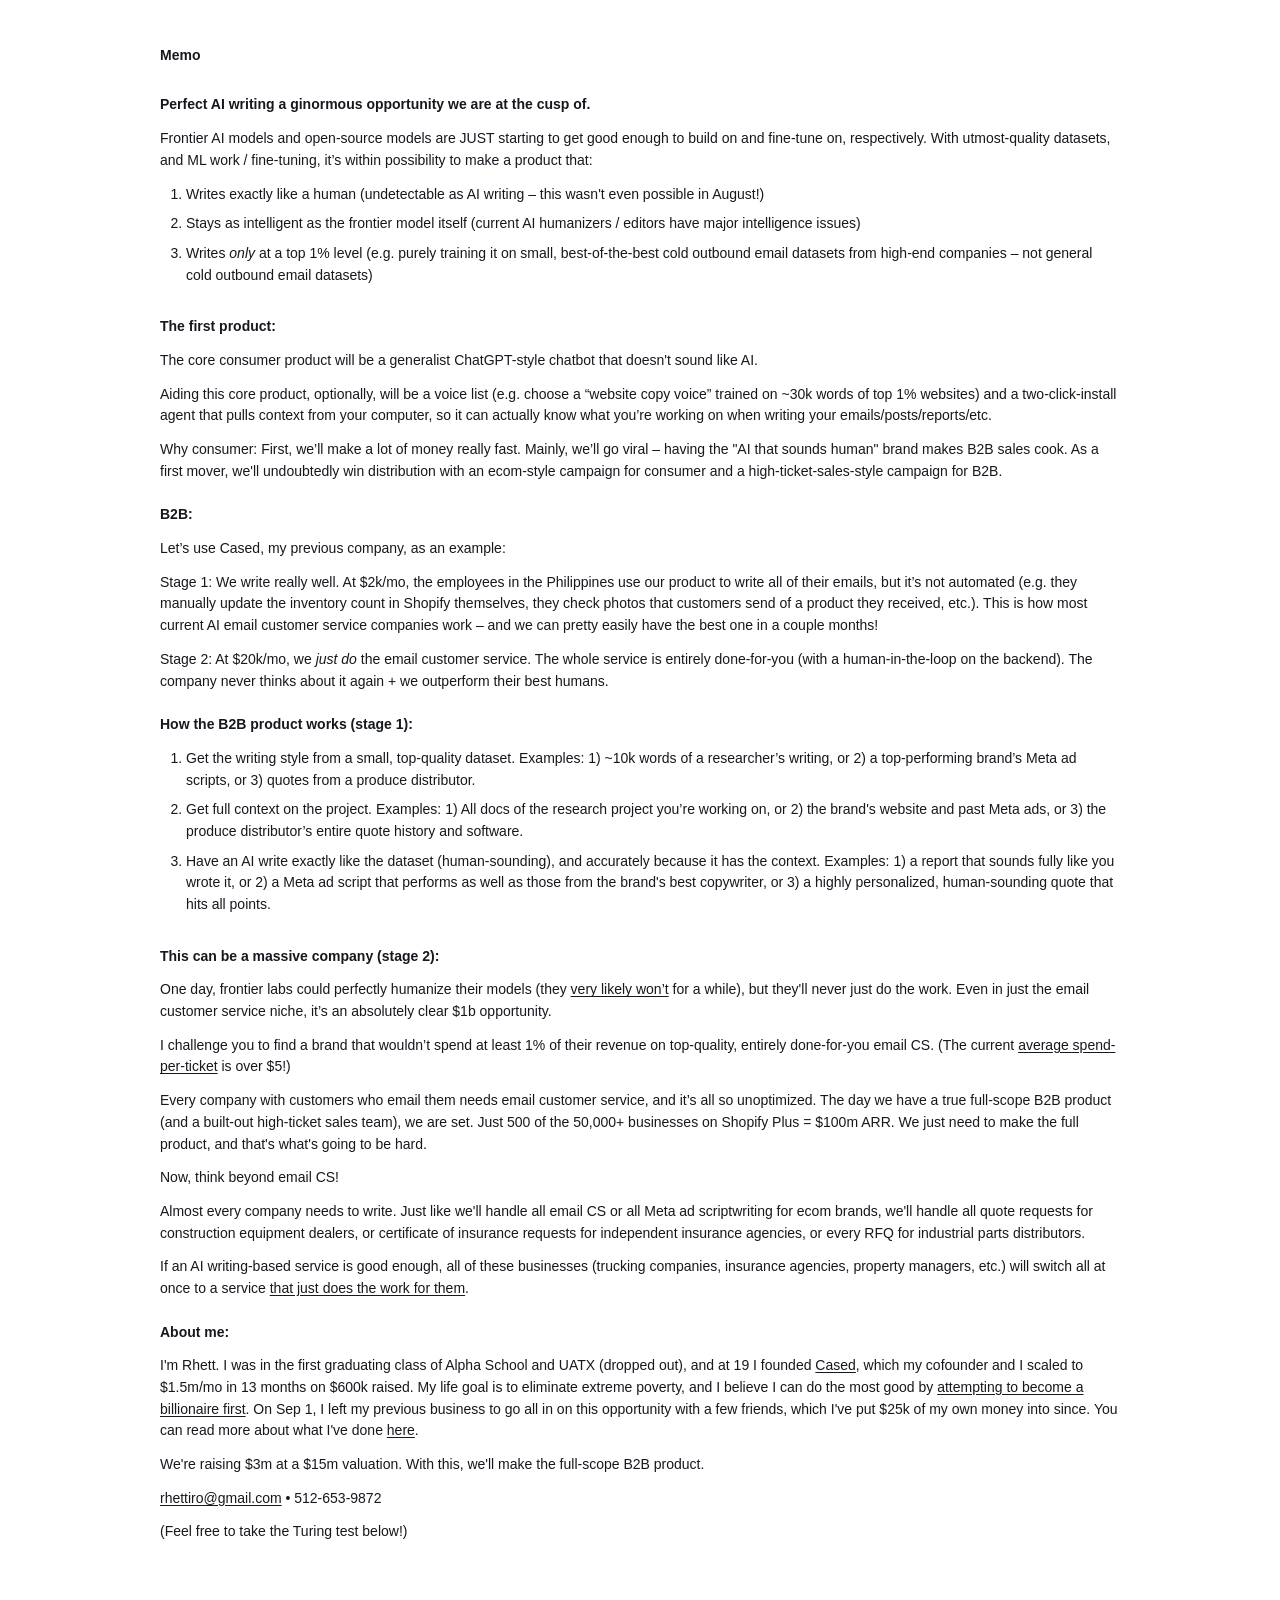
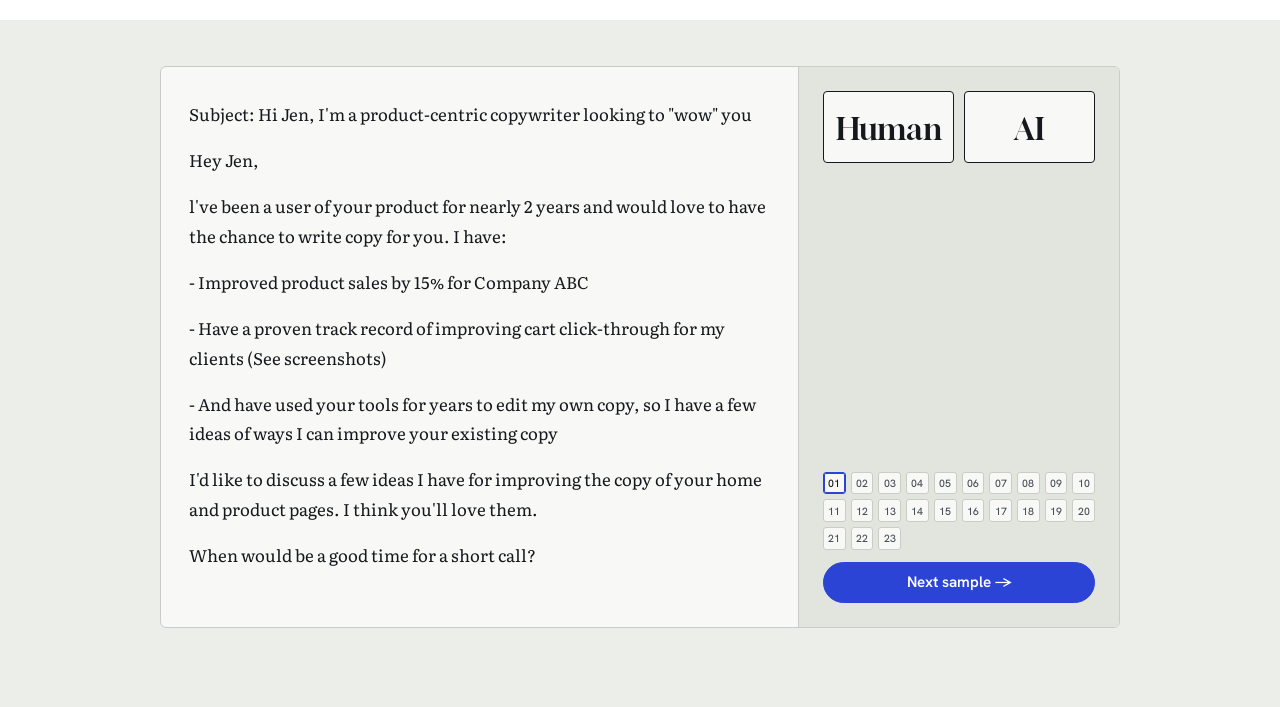
==== index.html @ 964600e4 "Tighten the voice list and context agent paragraph Co-Authored-By: Claude Opus 5 <noreply@anthropic." ====
<!doctype html>
<html lang="en">
<head>
<meta charset="utf-8">
<meta name="viewport" content="width=device-width, initial-scale=1">
<title>AI But Great</title>
<meta name="description" content="AI that writes exactly like the best human in any niche.">
<meta property="og:type" content="website">
<meta property="og:title" content="AI But Great">
<meta property="og:description" content="AI that writes exactly like the best human in any niche.">
<meta name="twitter:card" content="summary">
<meta name="twitter:title" content="AI But Great">
<meta name="twitter:description" content="AI that writes exactly like the best human in any niche.">
<link rel="preconnect" href="https://fonts.googleapis.com">
<link rel="preconnect" href="https://fonts.gstatic.com" crossorigin>
<link rel="stylesheet" href="https://fonts.googleapis.com/css2?family=Gloock&family=Hanken+Grotesk:wght@400;500;600;700&family=Literata:ital,opsz,wght@0,7..72,400;0,7..72,600;1,7..72,400&display=swap">
<style>
  :root {
    --paper: #FFFFFF;
    --band: #ECEEEA;
    --surface: #F8F9F6;
    --sunk: #E2E5DE;
    --ink: #15181D;
    --ink-soft: #4A5058;
    --rule: #C9CDC5;
    --cobalt: #2B44D6;
    --cobalt-ink: #FFFFFF;
    --human: #1D7550;
    --human-tint: #D9EDE2;
    --ai: #B8342C;
    --ai-tint: #F4DEDB;

    --f-display: "Gloock", "Georgia", "Times New Roman", serif;
    --f-body: "Hanken Grotesk", "Helvetica Neue", Arial, sans-serif;
    --f-read: "Literata", "Georgia", serif;
    --f-label: "Hanken Grotesk", "Helvetica Neue", Arial, sans-serif;

    --narrow: 760px;
    --wide: 1140px;
  }
  @media (prefers-color-scheme: dark) {
    :root:not([data-theme="light"]) {
      --paper: #111316;
    --band: #1A1D21;
      --band: #1A1D21;
      --surface: #1A1D21;
      --sunk: #22262B;
      --ink: #E8EAE5;
      --ink-soft: #A2A8AF;
      --rule: #33383E;
      --cobalt: #8295FF;
      --cobalt-ink: #0D1030;
      --human: #5FC795;
      --human-tint: #173026;
      --ai: #F07C72;
      --ai-tint: #3A1C1A;
    }
  }
  :root[data-theme="dark"] {
    --paper: #111316;
    --surface: #1A1D21;
    --sunk: #22262B;
    --ink: #E8EAE5;
    --ink-soft: #A2A8AF;
    --rule: #33383E;
    --cobalt: #8295FF;
    --cobalt-ink: #0D1030;
    --human: #5FC795;
    --human-tint: #173026;
    --ai: #F07C72;
    --ai-tint: #3A1C1A;
  }

  * { box-sizing: border-box; }
  html { scroll-behavior: smooth; }
  @media (prefers-reduced-motion: reduce) { html { scroll-behavior: auto; } *, *::before, *::after { transition: none !important; animation: none !important; } }
  body {
    margin: 0;
    background: var(--paper);
    color: var(--ink);
    font-family: var(--f-body);
    font-size: 18px;
    line-height: 1.6;
    padding-inline: 20px;
    -webkit-font-smoothing: antialiased;
  }
  img { max-width: 100%; display: block; }
  a { color: inherit; }
  :focus-visible { outline: 2px solid var(--cobalt); outline-offset: 3px; }
  [hidden] { display: none !important; }

  .wrap { max-width: var(--wide); margin-inline: auto; }
  .col { max-width: var(--narrow); }
  @media (min-width: 1000px) {
    :root { --wide: min(1440px, 75vw); --narrow: var(--wide); }
  }

  /* ---------- Header ---------- */
  .top {
    max-width: var(--wide); margin-inline: auto;
    display: flex; align-items: center; justify-content: space-between; gap: 16px;
    padding-block: 22px;
  }
  .mark { font-family: var(--f-display); font-size: 1.5rem; letter-spacing: -0.01em; text-decoration: none; line-height: 1; }
  .mark em { font-style: normal; color: var(--cobalt); }
  .btn {
    font: 600 0.95rem/1 var(--f-body);
    display: inline-flex; align-items: center; justify-content: center; gap: 8px;
    padding: 12px 18px; border-radius: 999px; border: 1.5px solid var(--ink);
    background: transparent; color: var(--ink); cursor: pointer; text-decoration: none;
    transition: background .15s, color .15s;
  }
  .btn:hover { background: var(--ink); color: var(--paper); }
  .btn.solid { background: var(--cobalt); border-color: var(--cobalt); color: var(--cobalt-ink); }
  .btn.solid:hover { filter: brightness(1.08); }

  /* ---------- Type ---------- */
  h1, h2 { font-family: var(--f-display); font-weight: 400; text-wrap: balance; margin: 0; letter-spacing: -0.015em; }
  h1 { font-size: clamp(2rem, 3.4vw, 2.8rem); line-height: 1.12; }
  h2 { font-size: clamp(2rem, 3.4vw, 2.8rem); line-height: 1.12; }
  p { margin: 0; text-wrap: pretty; }
  .lede { font-size: clamp(1.15rem, 1.8vw, 1.35rem); color: var(--ink-soft); }
  .label { font: 500 0.75rem/1.3 var(--f-label); letter-spacing: 0.08em; text-transform: uppercase; color: var(--ink-soft); }

  /* ---------- Sections ---------- */
  main { display: flex; flex-direction: column; }
  section { padding-block: clamp(56px, 8vw, 104px); }
  section.hero { border-top: 0; padding-block: clamp(28px, 5vw, 64px) clamp(64px, 9vw, 110px); }
  .stack { display: flex; flex-direction: column; gap: 22px; }
  .stack-lg { display: flex; flex-direction: column; gap: 44px; }

  /* ---------- Turing test ---------- */
  .hero-head { display: flex; flex-direction: column; gap: 22px; margin-bottom: 44px; }
  .hero-head .lede {
    color: var(--ink); max-width: none; white-space: nowrap;
    font-size: clamp(0.85rem, 2.6vw, 1.35rem);
  }
  /* Below ~620px one line would be too small to read, so let it wrap. */
  @media (max-width: 620px) {
    .hero-head .lede { white-space: normal; font-size: 1rem; }
    .mail-cta { white-space: normal; font-size: 1.15rem; }
  }

  .test {
    background: var(--surface);
    border: 1px solid var(--rule);
    border-radius: 6px;
    display: grid;
    grid-template-columns: minmax(0, 1fr) 320px;
    overflow: hidden;
  }
  .test-read { display: flex; flex-direction: column; min-width: 0; border-right: 1px solid var(--rule); }
  .test-bar {
    display: flex; justify-content: space-between; align-items: baseline; gap: 12px; flex-wrap: wrap;
    padding: 16px 28px; border-bottom: 1px solid var(--rule);
    font-variant-numeric: tabular-nums;
  }
  .essay {
    height: 560px; overflow-y: auto;
    padding: 32px 28px 40px;
    font-family: var(--f-read); font-size: 1.05rem; line-height: 1.75;
    scrollbar-color: var(--rule) transparent;
  }
  .essay-inner { max-width: 62ch; margin-inline: auto; display: flex; flex-direction: column; gap: 1em; }

  .test-side { display: flex; flex-direction: column; gap: 24px; padding: 24px; background: var(--sunk); }
  .q { font-family: var(--f-display); font-size: 1.6rem; line-height: 1.15; }
  .verdicts { display: grid; grid-template-columns: 1fr 1fr; gap: 10px; }
  .verdict {
    font: 400 1.9rem/1 var(--f-display);
    padding: 22px 8px 18px; border-radius: 4px;
    border: 1.5px solid var(--ink); background: var(--surface); color: var(--ink);
    cursor: pointer; transition: transform .12s, background .15s, color .15s;
  }
  .verdict:hover:not(:disabled) { transform: translateY(-2px); background: var(--ink); color: var(--paper); }
  .verdict:disabled { cursor: default; opacity: .45; }
  .verdict.picked { opacity: 1; background: var(--ink); color: var(--paper); }

  .result { border-radius: 4px; padding: 14px 16px; display: flex; flex-direction: column; gap: 4px; background: var(--surface); border: 1px solid var(--rule); }
  .result.right { background: var(--human-tint); border-color: transparent; }
  .result.wrong { background: var(--ai-tint); border-color: transparent; }
  .result-title { font-weight: 700; font-size: 1rem; }
  .result.right .result-title { color: var(--human); }
  .result.wrong .result-title { color: var(--ai); }
  .result-sub { font-size: 0.9rem; color: var(--ink-soft); }

  .track { display: grid; grid-template-columns: repeat(10, 1fr); gap: 5px; }
  .cell {
    aspect-ratio: 1; max-width: 100%;
    border: 1px solid var(--rule); background: var(--surface); border-radius: 3px;
    font: 500 0.66rem/1 var(--f-label); color: var(--ink-soft);
    display: grid; place-items: center; cursor: pointer; padding: 0;
    font-variant-numeric: tabular-nums;
  }
  .cell.current { border-color: var(--cobalt); box-shadow: inset 0 0 0 1px var(--cobalt); color: var(--ink); }
  .cell.done { background: var(--ink); border-color: var(--ink); color: var(--paper); }
  .cell.right { background: var(--human); border-color: var(--human); color: var(--surface); }
  .cell.wrong { background: var(--ai); border-color: var(--ai); color: var(--surface); }
  .score { display: flex; justify-content: space-between; align-items: baseline; font-variant-numeric: tabular-nums; }
  .score b { font: 400 2rem/1 var(--f-display); }
  .side-foot { margin-top: auto; display: flex; flex-direction: column; gap: 12px; }

  /* ---------- Competitor comparisons ---------- */
  .compare { display: flex; flex-direction: column; gap: clamp(40px, 6vw, 64px); }
  .compare-row { display: flex; flex-direction: column; gap: 16px; }
  .compare-row > p { color: var(--ink-soft); }

  .duo-doc { display: grid; grid-template-columns: 1fr 1fr; gap: 14px; align-items: start; }
  .doc-card {
    background: var(--surface); border: 1px solid var(--rule); border-radius: 6px;
    display: flex; flex-direction: column; min-width: 0;
  }
  .doc-title {
    width: 100%; display: flex; align-items: center; justify-content: space-between; gap: 14px;
    padding: 18px 20px; text-align: left; cursor: pointer;
    background: transparent; border: 0; color: var(--ink);
    font: 400 1.1rem/1.3 var(--f-display);
  }
  .doc-title:hover { background: var(--sunk); }
  .doc-title .chev { flex: none; font: 400 0.8rem/1 var(--f-body); color: var(--ink-soft); transition: transform .15s; }
  .doc-card.open .doc-title { border-bottom: 1px solid var(--rule); }
  .doc-card.open .doc-title .chev { transform: rotate(180deg); }
  .doc-body {
    padding: 18px 20px 22px;
    font-family: var(--f-read); font-size: 0.95rem; line-height: 1.7;
    display: flex; flex-direction: column; gap: 0.9em;
    height: 440px; overflow-y: auto; scrollbar-color: var(--rule) transparent;
  }
  .doc-body p { margin: 0; }
  @media (max-width: 620px) { .duo-doc { grid-template-columns: 1fr; } }

  /* ---------- Side by side ---------- */
  .duo { display: grid; grid-template-columns: 1fr 1fr; gap: 14px; }
  .pane { background: var(--surface); border: 1px solid var(--rule); border-radius: 6px; display: flex; flex-direction: column; min-width: 0; }
  .pane-head { display: flex; justify-content: space-between; align-items: baseline; gap: 10px; padding: 14px 22px; border-bottom: 1px solid var(--rule); }
  .pane-name { font: 400 1.35rem/1.2 var(--f-display); }
  .pane-name.ours { color: var(--cobalt); }
  .pane-body { height: 460px; overflow-y: auto; padding: 22px; font-family: var(--f-read); font-size: 0.98rem; line-height: 1.7; display: flex; flex-direction: column; gap: 1em; scrollbar-color: var(--rule) transparent; }
  .pane-body p { margin: 0; }
  .pane-h { margin: 0; font: 400 0.98rem/1.7 var(--f-read); }
  .pane-aside { color: var(--ink-soft); border-top: 1px solid var(--rule); padding-top: 1em; }
  .prompt-line { color: var(--ink-soft); }
  .prompt-line span { color: var(--ink); font-style: italic; }

  /* ---------- Figures / placeholders ---------- */
  .shot { border: 1px solid var(--rule); border-radius: 6px; overflow: hidden; background: var(--surface); }
  .ph {
    display: grid; place-items: center; text-align: center; gap: 6px;
    aspect-ratio: 16 / 10; max-width: 100%; width: 100%;
    background:
      repeating-linear-gradient(135deg, transparent 0 14px, color-mix(in srgb, var(--rule) 45%, transparent) 14px 15px),
      var(--sunk);
    border: 1px dashed var(--rule); border-radius: 6px;
    padding: 20px; color: var(--ink-soft);
  }
  .ph .label { background: var(--sunk); padding: 4px 8px; text-transform: none; letter-spacing: 0.02em; }
  .ph.tall { aspect-ratio: 16 / 10; max-width: 560px; }
  .code-shot { max-width: 560px; width: 100%; border: 1px solid var(--rule); border-radius: 6px; }
  .duo-ph { display: grid; grid-template-columns: 1fr 1fr; gap: 14px; }



  /* ---------- Email calls to action ---------- */
  .top { flex-wrap: wrap; }
  .top-cta {
    font: 500 0.95rem/1.4 var(--f-body); color: var(--ink-soft); text-decoration: none;
    border-bottom: 1px solid transparent;
  }
  .top-cta span { color: var(--cobalt); font-weight: 600; }
  .top-cta:hover span { text-decoration: underline; }

  /* ---------- Waitlist ---------- */
  .waitlist { background: var(--ink); color: var(--paper); border-radius: 8px; padding: clamp(28px, 5vw, 64px) clamp(20px, 4vw, 56px); display: flex; flex-direction: column; gap: 18px; }
  .waitlist .lede { color: color-mix(in srgb, var(--paper) 72%, var(--ink)); }
  .mail-cta {
    font-family: var(--f-display); font-size: clamp(0.85rem, 2.75vw, 1.6rem); line-height: 1.25;
    color: var(--paper); text-decoration: none; white-space: nowrap;
  }
  /* Below ~620px one line would be too small to read, so let it wrap. */
  @media (max-width: 620px) {
    .mail-cta { white-space: normal; font-size: 1.15rem; }
  }
  .mail-cta span { color: color-mix(in srgb, var(--cobalt) 55%, var(--paper)); border-bottom: 2px solid currentColor; }
  .mail-cta:hover span { color: var(--paper); }

  /* ---------- Responsive ---------- */
  @media (max-width: 900px) {
    .test { grid-template-columns: 1fr; }
    .test-read { border-right: 0; border-bottom: 1px solid var(--rule); }
    .essay { height: 440px; }
    .choices { grid-template-columns: 1fr; }
    .duo { grid-template-columns: 1fr 1fr; gap: 10px; }
    .pane-body { height: 380px; padding: 14px; font-size: 0.85rem; }
    .duo-ph { gap: 10px; }
    .duo-ph .ph { padding: 12px; }
  }
  @media (max-width: 480px) {
    body { font-size: 17px; }
    .test-bar, .essay { padding-inline: 18px; }
    .test-side { padding: 18px; }
    .top .btn { padding: 10px 14px; font-size: 0.85rem; }
  }

  /* ---------- v2 ---------- */
  .shots { display: grid; grid-template-columns: repeat(3, minmax(0, 1fr)); gap: 14px; align-items: start; }
  .shots.slopgrid { display: block; column-count: 2; column-gap: 14px; }
  .shots.slopgrid figure { break-inside: avoid; margin: 0 0 14px; }
  @media (max-width: 620px) { .shots.slopgrid { column-count: 1; } }
  .shots .ph { aspect-ratio: 4 / 3; }
  .shots.one { grid-template-columns: 1fr; gap: 20px; }
  .shots.pairalign { grid-template-columns: 1fr 1fr; gap: 14px; }
  @media (max-width: 900px) { .shots.pairalign { gap: 10px; } }
  .shots figure { margin: 0; }
  .applications { margin: 0; padding-left: 1.3em; display: flex; flex-direction: column; gap: 12px; }
  .subhead { font: 400 clamp(1.4rem, 2.4vw, 1.9rem)/1.2 var(--f-display); margin: 0; }
  .subhead.spaced { margin-top: 22px; }
  main p a, main li a { color: var(--cobalt); text-decoration: underline; text-underline-offset: 2px; }
  main p a:hover, main li a:hover { text-decoration-thickness: 2px; }
  .qa { display: flex; flex-direction: column; gap: clamp(36px, 5vw, 56px); }
  .qa-item { display: flex; flex-direction: column; gap: 14px; }
  .qa-q { font: 400 clamp(1.1rem, 1.8vw, 1.35rem)/1.3 var(--f-display); text-wrap: balance; }
  .qa-item p:not(.qa-q) { font-size: 0.95rem; line-height: 1.65; }
  .rockefeller { font-family: var(--f-read); line-height: 1.75; }
  .markets { font-variant-numeric: tabular-nums; }
  .closing-line { font: 400 clamp(1.45rem, 2.7vw, 2.05rem)/1.25 var(--f-display); color: var(--ink); text-wrap: balance; }
  @media (max-width: 760px) { .shots { grid-template-columns: 1fr 1fr; } }

  .v2-footer { max-width: var(--wide); margin-inline: auto; padding-block: 48px 64px; border-top: 1px solid var(--rule); }
  .v2-footer a { font-family: var(--f-display); font-size: 1.25rem; color: var(--cobalt); text-decoration: none; }
  .v2-footer a:hover { text-decoration: underline; }

  /* ---------- v3 ---------- */
  .shots.small { grid-template-columns: repeat(3, minmax(0, 1fr)); gap: 12px; max-width: 860px; }
  .shots.small figure { margin: 0; }
  .subhead { font: 400 clamp(1.4rem, 2.4vw, 1.9rem)/1.2 var(--f-display); margin: 0; }
  .pipeline { margin: 0; padding: 0; list-style: none; display: flex; flex-direction: column; gap: 20px; counter-reset: step; }
  .pipeline li { display: grid; grid-template-columns: 34px 1fr; gap: 14px; align-items: start; }
  .pipeline li::before {
    counter-increment: step; content: counter(step);
    font: 400 1.1rem/34px var(--f-display); text-align: center;
    width: 34px; height: 34px; border-radius: 50%;
    background: var(--sunk); color: var(--ink);
  }

  .band { background: var(--band); margin-inline: -20px; padding-inline: 20px; }
  .showcase { padding-bottom: clamp(24px, 3vw, 40px); }
  .showcase section { padding-block: clamp(26px, 3.2vw, 44px); }
  .showcase section:first-child { padding-top: clamp(30px, 3.6vw, 48px); }
  .showcase .stack-lg { gap: 22px; }

  .memo-start { padding-top: clamp(30px, 3.6vw, 48px); }
  .memo-mark { font: 400 clamp(1.7rem, 3vw, 2.4rem)/1 var(--f-display); letter-spacing: 0.02em; color: var(--ink-soft); margin-bottom: 20px; }
  body { overflow-x: hidden; }
  .slop-wrap { position: relative; }
  .slop-wrap::after {
    content: ""; position: absolute; top: 0; right: 0; bottom: 18px; width: 90px;
    pointer-events: none; background: linear-gradient(to right, transparent, var(--band));
  }
  .slop-rail { display: flex; gap: 14px; overflow-x: auto; padding-bottom: 16px; scroll-snap-type: x proximity; scrollbar-color: var(--rule) transparent; }
  .slop-rail::-webkit-scrollbar { height: 10px; }
  .slop-rail::-webkit-scrollbar-track { background: var(--sunk); border-radius: 999px; }
  .slop-rail::-webkit-scrollbar-thumb { background: var(--rule); border-radius: 999px; }
  .slop-rail::-webkit-scrollbar-thumb:hover { background: var(--ink-soft); }
  .slop-rail figure { margin: 0; flex: none; scroll-snap-align: start; }
  .slop-rail img { height: 340px; width: auto; max-width: none; border: 1px solid var(--rule); border-radius: 6px; }
  @media (max-width: 620px) { .slop-rail img { height: 240px; } }
  .pitch-line { margin-top: clamp(28px, 5vw, 56px); gap: 26px; }
  .lede-big { font-size: clamp(1.3rem, 2.1vw, 1.7rem); line-height: 1.45; color: var(--ink); }
  .cta-row { display: flex; flex-wrap: wrap; align-items: center; gap: 18px; }
  .cta-row h2 { margin: 0; }
  .cta-row .btn { font-size: 1.05rem; padding: 16px 26px; }
  .link-pending { border-style: dashed; color: var(--ink-soft); cursor: default; }
  main p a, main li a { color: var(--cobalt); text-decoration: underline; text-underline-offset: 2px; }

  /* ---------- memo: plain document look ---------- */
  .memo, .memo h1, .memo h2, .memo p, .memo li, .memo a, .memo .memo-mark, .memo .lede-big, .memo .lede {
    font-family: Arial, "Helvetica Neue", Helvetica, sans-serif;
    font-size: 14px;
    line-height: 1.55;
    letter-spacing: 0;
    color: var(--ink);
  }
  .memo h1, .memo h2, .memo .memo-mark { font-weight: 700; margin: 0; text-wrap: initial; }
  .memo section { padding-block: 0; }
  .memo { padding-bottom: clamp(48px, 6vw, 88px); }
  .memo .memo-start { padding-top: clamp(30px, 3.5vw, 48px); }
  .memo .stack, .memo .stack-lg { gap: 12px; }
  .memo .memo-mark { margin-bottom: 16px; }
  .memo .pipeline { display: block; padding-left: 26px; list-style: decimal; counter-reset: none; }
  .memo .pipeline li { display: list-item; margin-bottom: 8px; }
  .memo .pipeline li::before { content: none; }
  .memo .applications { padding-left: 26px; list-style: disc; gap: 0; display: block; }
  .memo .applications li { margin-bottom: 8px; }
  .memo section + section { margin-top: 18px; }
  .memo h2 { margin-top: 10px; }
</style>
</head>
<body>



<main class="wrap memo">

  <section class="memo-start">
    <div class="stack col">
      <p class="memo-mark">Memo</p>
      <h1>Perfect AI writing a ginormous opportunity we are at the cusp of.</h1>
      <p>Frontier AI models and open-source models are JUST starting to get good enough to build on and fine-tune on, respectively. With utmost-quality datasets, and ML work / fine-tuning, it’s within possibility to make a product that:</p>
      <ol class="pipeline">
        <li>Writes exactly like a human (undetectable as AI writing – this wasn't even possible in August!)</li>
        <li>Stays as intelligent as the frontier model itself (current AI humanizers / editors have major intelligence issues)</li>
        <li>Writes <em>only</em> at a top 1% level (e.g. purely training it on small, best-of-the-best cold outbound email datasets from high-end companies – not general cold outbound email datasets)</li>
      </ol>
      <h2>The first product:</h2>
      <p>The core consumer product will be a generalist ChatGPT-style chatbot that doesn't sound like AI.</p>
      <p>Aiding this core product, optionally, will be a voice list (e.g. choose a “website copy voice” trained on ~30k words of top 1% websites) and a two-click-install agent that pulls context from your computer, so it can actually know what you’re working on when writing your emails/posts/reports/etc.</p>
      <p>Why consumer: First, we’ll make a lot of money really fast. Mainly, we’ll go viral – having the "AI that sounds human" brand makes B2B sales cook. As a first mover, we'll undoubtedly win distribution with an ecom-style campaign for consumer and a high-ticket-sales-style campaign for B2B.</p>
      <h2>B2B:</h2>
      <p>Let’s use Cased, my previous company, as an example:</p>
      <p>Stage 1: We write really well. At $2k/mo, the employees in the Philippines use our product to write all of their emails, but it’s not automated (e.g. they manually update the inventory count in Shopify themselves, they check photos that customers send of a product they received, etc.). This is how most current AI email customer service companies work – and we can pretty easily have the best one in a couple months!</p>
      <p>Stage 2: At $20k/mo, we <em>just do</em> the email customer service. The whole service is entirely done-for-you (with a human-in-the-loop on the backend). The company never thinks about it again + we outperform their best humans.</p>
      <h2>How the B2B product works (stage 1):</h2>
      <ol class="pipeline">
        <li>Get the writing style from a small, top-quality dataset. Examples: 1) ~10k words of a researcher’s writing, or 2) a top-performing brand’s Meta ad scripts, or 3) quotes from a produce distributor.</li>
        <li>Get full context on the project. Examples: 1) All docs of the research project you’re working on, or 2) the brand's website and past Meta ads, or 3) the produce distributor’s entire quote history and software.</li>
        <li>Have an AI write exactly like the dataset (human-sounding), and accurately because it has the context. Examples: 1) a report that sounds fully like you wrote it, or 2) a Meta ad script that performs as well as those from the brand's best copywriter, or 3) a highly personalized, human-sounding quote that hits all points.</li>
      </ol>
      <h2>This can be a massive company (stage 2):</h2>
      <p>One day, frontier labs could perfectly humanize their models (they <a href="https://pangram.substack.com/p/no-llms-dont-just-mimic-human-text" target="_blank" rel="noopener">very likely won’t</a> for a while), but they'll never just do the work. Even in just the email customer service niche, it’s an absolutely clear $1b opportunity.</p>
      <p>I challenge you to find a brand that wouldn’t spend at least 1% of their revenue on top-quality, entirely done-for-you email CS. (The current <a href="https://www.ringly.io/blog/ecommerce-customer-service-cost-per-contact" target="_blank" rel="noopener">average spend-per-ticket</a> is over $5!)</p>
      <p>Every company with customers who email them needs email customer service, and it’s all so unoptimized. The day we have a true full-scope B2B product (and a built-out high-ticket sales team), we are set. Just 500 of the 50,000+ businesses on Shopify Plus = $100m ARR. We just need to make the full product, and that's what's going to be hard.</p>
      <p>Now, think beyond email CS!</p>
      <p>Almost every company needs to write. Just like we'll handle all email CS or all Meta ad scriptwriting for ecom brands, we'll handle all quote requests for construction equipment dealers, or certificate of insurance requests for independent insurance agencies, or every RFQ for industrial parts distributors.</p>
      <p>If an AI writing-based service is good enough, all of these businesses (trucking companies, insurance agencies, property managers, etc.) will switch all at once to a service <a href="https://sequoiacap.com/article/services-the-new-software" target="_blank" rel="noopener">that just does the work for them</a>.</p>
      <h2>About me:</h2>
      <p>I'm Rhett. I was in the first graduating class of Alpha School and UATX (dropped out), and at 19 I founded <a href="https://ridecased.com/" target="_blank" rel="noopener">Cased</a>, which my cofounder and I scaled to $1.5m/mo in 13 months on $600k raised. My life goal is to eliminate extreme poverty, and I believe I can do the most good by <a href="https://www.azquotes.com/quote/552298" target="_blank" rel="noopener">attempting to become a billionaire first</a>. On Sep 1, I left my previous business to go all in on this opportunity with a few friends, which I've put $25k of my own money into since. You can read more about what I've done <a href="https://rhettjones.carrd.co/" target="_blank" rel="noopener">here</a>.</p>
      <p>We're raising $3m at a $15m valuation. With this, we'll make the full-scope B2B product.</p>
      <p><a href="mailto:rhettiro@gmail.com">rhettiro@gmail.com</a> • 512-653-9872</p>
      <p>(Feel free to take the Turing test below!)</p>
    </div>
  </section>

</main>

<div class="band">
  <main class="wrap showcase">

  <section>
    <div class="stack-lg">
      <div class="test-mount" data-test></div>
    </div>
  </section>




  </main>
</div>


<script src="essays.js?v=12"></script>
<script>
(function () {

const ANSWER_KEY = ["human", "ai", "human", "ai", "ai", "human", "human", "ai", "human", "human", "ai", "human", "human", "human", "ai", "human", "human", "ai", "human", "ai", "ai", "ai", "ai"];

const TEST_MARKUP = `
  <div class="test" aria-label="Turing test">
    <div class="test-read">
      <div class="essay" tabindex="0"><div class="essay-inner"></div></div>
    </div>
    <aside class="test-side">
      <div class="verdicts">
        <button class="verdict" type="button" data-guess="human">Human</button>
        <button class="verdict" type="button" data-guess="ai">AI</button>
      </div>
      <div class="result" hidden>
        <span class="result-title"></span>
        <span class="result-sub"></span>
      </div>
      <div class="side-foot">
        <div class="track" aria-label="Jump to sample"></div>
        <button class="btn solid next" type="button" disabled>Next sample &rarr;</button>
      </div>
    </aside>
  </div>`;

function mountTest(host) {
  const essays = window.ESSAYS || [];
  const total = essays.length;
  if (!total) return;
  const guesses = new Array(total).fill(null);
  let i = 0;

  host.innerHTML = TEST_MARKUP;
  const $ = (sel) => host.querySelector(sel);
  const scroller = $(".essay"), inner = $(".essay-inner");
  const btnH = host.querySelector('[data-guess="human"]');
  const btnA = host.querySelector('[data-guess="ai"]');
  const result = $(".result"), rTitle = $(".result-title"), rSub = $(".result-sub");
  const track = $(".track"), next = $(".next");
  const pad = (n) => String(n).padStart(2, "0");

  for (let k = 0; k < total; k++) {
    const c = document.createElement("button");
    c.type = "button"; c.className = "cell"; c.textContent = pad(k + 1);
    c.setAttribute("aria-label", "Sample " + (k + 1));
    c.addEventListener("click", () => show(k));
    track.appendChild(c);
  }

  function show(k) {
    i = k;
    inner.replaceChildren(...essays[k].map((t) => { const p = document.createElement("p"); p.textContent = t; return p; }));
    scroller.scrollTop = 0;
    render();
  }

  function render() {
    const g = guesses[i], key = ANSWER_KEY[i];
    btnH.disabled = btnA.disabled = g !== null;
    btnH.classList.toggle("picked", g === "human");
    btnA.classList.toggle("picked", g === "ai");

    if (g === null) { result.hidden = true; }
    else {
      result.hidden = false;
      result.classList.remove("right", "wrong");
      const ok = g === key;
      result.classList.add(ok ? "right" : "wrong");
      rTitle.textContent = ok ? "Correct" : "Fooled you";
      rSub.textContent = key === "ai" ? "Written by AI." : "Written by a human.";
    }

    [...track.children].forEach((c, k) => {
      c.className = "cell";
      if (guesses[k] !== null) c.classList.add(guesses[k] === ANSWER_KEY[k] ? "right" : "wrong");
      if (k === i) c.classList.add("current");
    });

    next.disabled = g === null || i === total - 1;
  }

  [btnH, btnA].forEach((b) => b.addEventListener("click", () => {
    guesses[i] = b.dataset.guess; render(); next.focus({ preventScroll: true });
  }));
  next.addEventListener("click", () => { if (i < total - 1) show(i + 1); });

  show(0);
}

document.querySelectorAll("[data-test]").forEach(mountTest);

})();
</script>
</body>
</html>
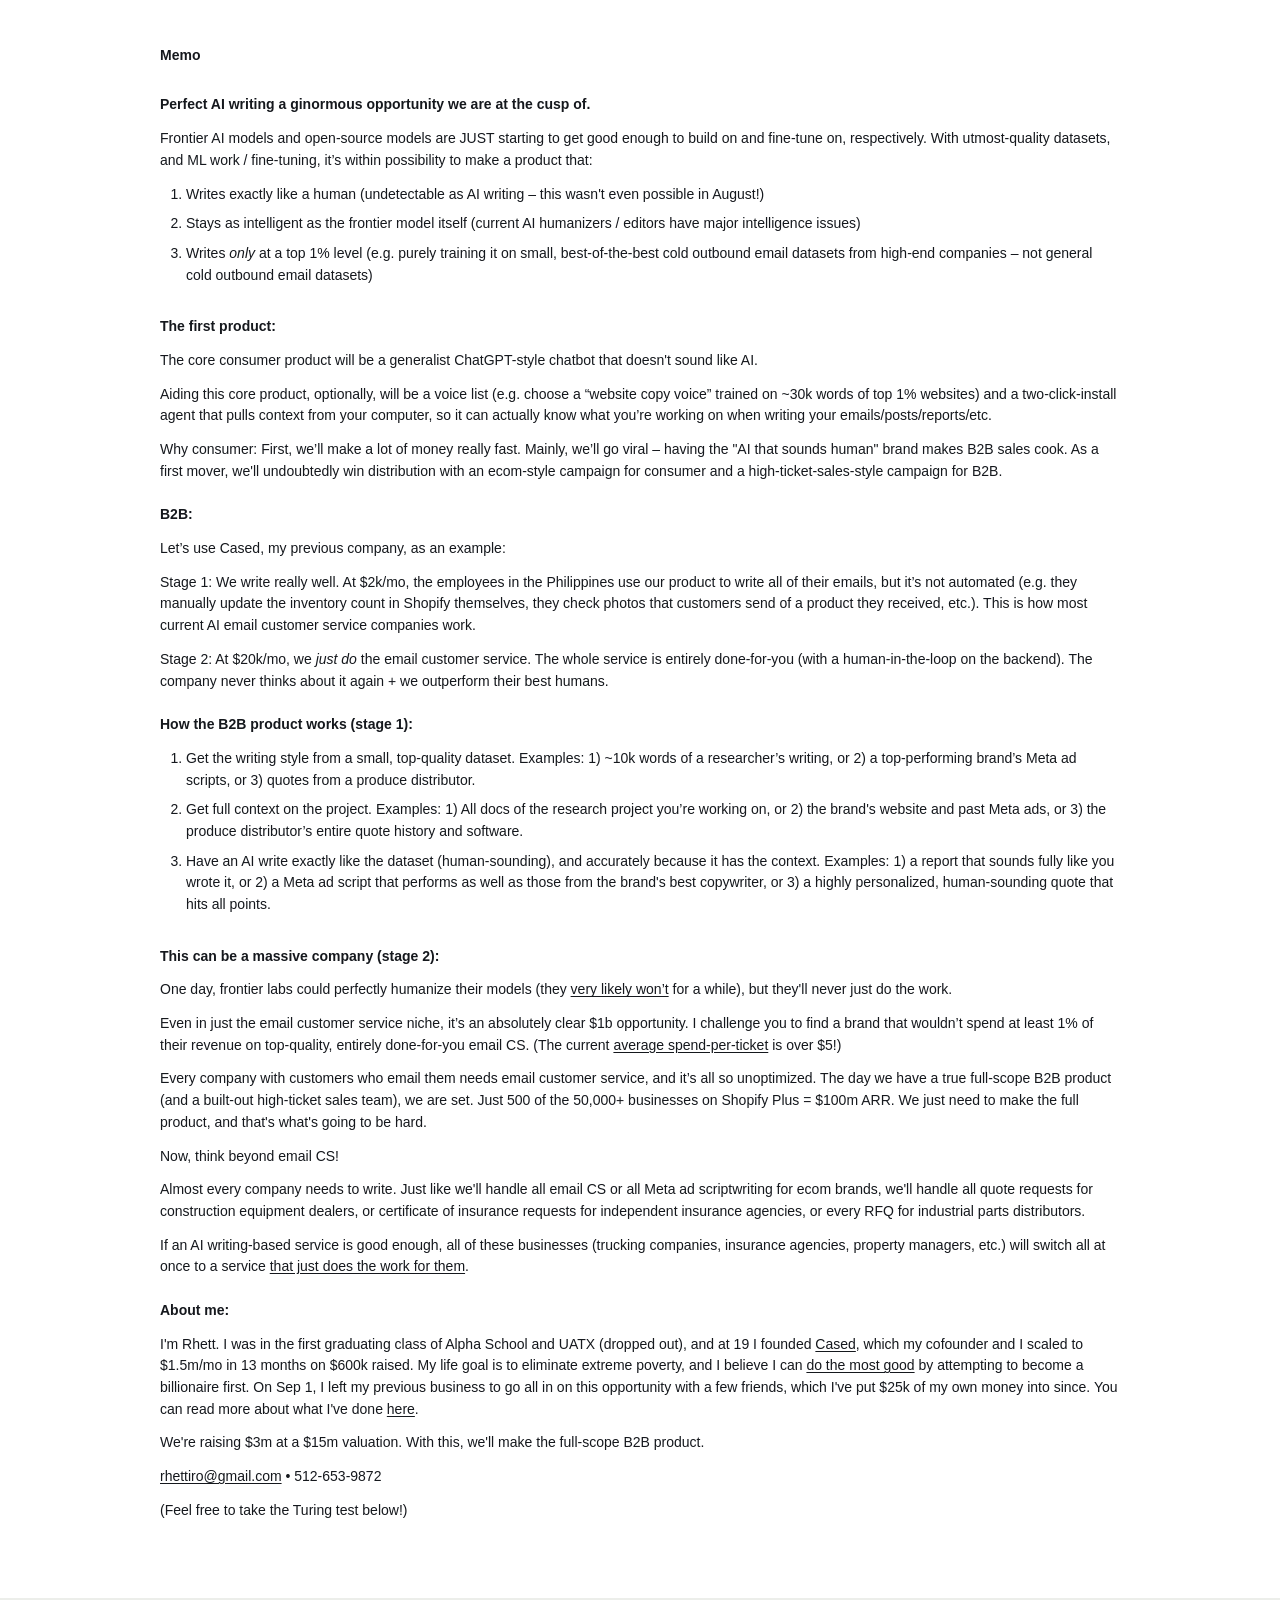
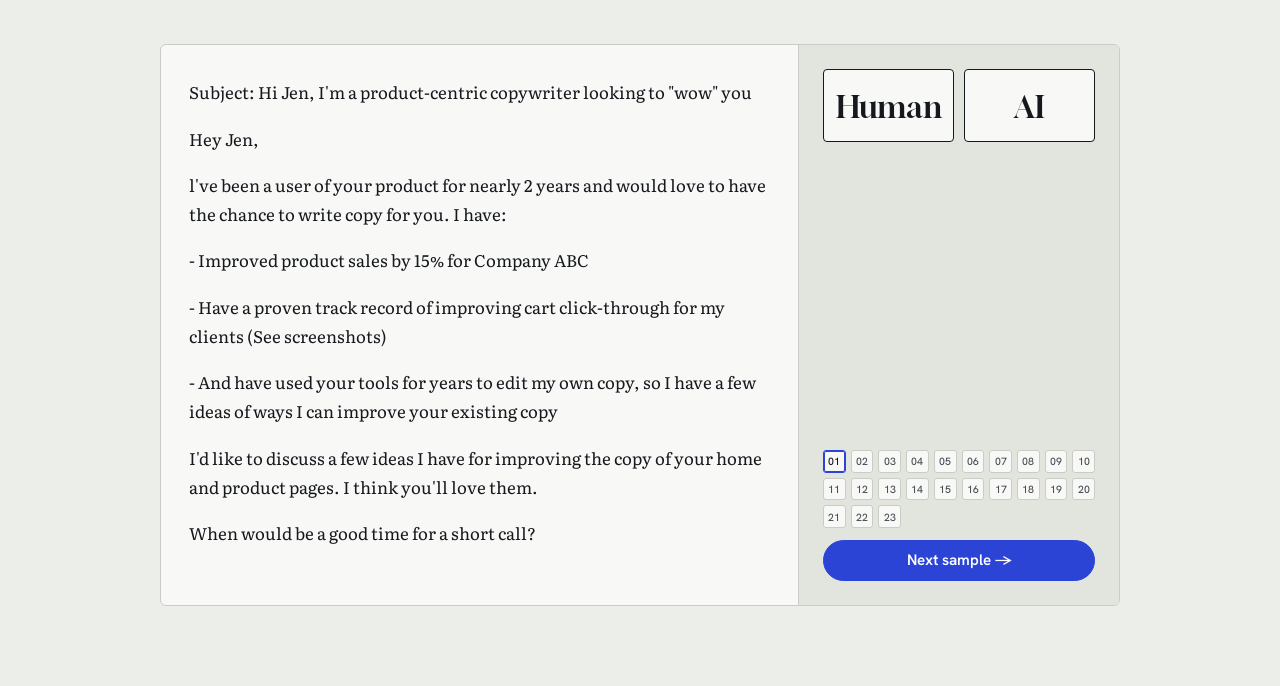
==== commit 30f69262: "Trim the Stage 1 aside, regroup the $1b paragraphs, move the quote link Co-Authored-By: Claude Opus " ====
--- a/index.html
+++ b/index.html
@@ -417,7 +417,7 @@
       <p>Why consumer: First, we’ll make a lot of money really fast. Mainly, we’ll go viral – having the "AI that sounds human" brand makes B2B sales cook. As a first mover, we'll undoubtedly win distribution with an ecom-style campaign for consumer and a high-ticket-sales-style campaign for B2B.</p>
       <h2>B2B:</h2>
       <p>Let’s use Cased, my previous company, as an example:</p>
-      <p>Stage 1: We write really well. At $2k/mo, the employees in the Philippines use our product to write all of their emails, but it’s not automated (e.g. they manually update the inventory count in Shopify themselves, they check photos that customers send of a product they received, etc.). This is how most current AI email customer service companies work – and we can pretty easily have the best one in a couple months!</p>
+      <p>Stage 1: We write really well. At $2k/mo, the employees in the Philippines use our product to write all of their emails, but it’s not automated (e.g. they manually update the inventory count in Shopify themselves, they check photos that customers send of a product they received, etc.). This is how most current AI email customer service companies work.</p>
       <p>Stage 2: At $20k/mo, we <em>just do</em> the email customer service. The whole service is entirely done-for-you (with a human-in-the-loop on the backend). The company never thinks about it again + we outperform their best humans.</p>
       <h2>How the B2B product works (stage 1):</h2>
       <ol class="pipeline">
@@ -426,14 +426,14 @@
         <li>Have an AI write exactly like the dataset (human-sounding), and accurately because it has the context. Examples: 1) a report that sounds fully like you wrote it, or 2) a Meta ad script that performs as well as those from the brand's best copywriter, or 3) a highly personalized, human-sounding quote that hits all points.</li>
       </ol>
       <h2>This can be a massive company (stage 2):</h2>
-      <p>One day, frontier labs could perfectly humanize their models (they <a href="https://pangram.substack.com/p/no-llms-dont-just-mimic-human-text" target="_blank" rel="noopener">very likely won’t</a> for a while), but they'll never just do the work. Even in just the email customer service niche, it’s an absolutely clear $1b opportunity.</p>
-      <p>I challenge you to find a brand that wouldn’t spend at least 1% of their revenue on top-quality, entirely done-for-you email CS. (The current <a href="https://www.ringly.io/blog/ecommerce-customer-service-cost-per-contact" target="_blank" rel="noopener">average spend-per-ticket</a> is over $5!)</p>
+      <p>One day, frontier labs could perfectly humanize their models (they <a href="https://pangram.substack.com/p/no-llms-dont-just-mimic-human-text" target="_blank" rel="noopener">very likely won’t</a> for a while), but they'll never just do the work.</p>
+      <p>Even in just the email customer service niche, it’s an absolutely clear $1b opportunity. I challenge you to find a brand that wouldn’t spend at least 1% of their revenue on top-quality, entirely done-for-you email CS. (The current <a href="https://www.ringly.io/blog/ecommerce-customer-service-cost-per-contact" target="_blank" rel="noopener">average spend-per-ticket</a> is over $5!)</p>
       <p>Every company with customers who email them needs email customer service, and it’s all so unoptimized. The day we have a true full-scope B2B product (and a built-out high-ticket sales team), we are set. Just 500 of the 50,000+ businesses on Shopify Plus = $100m ARR. We just need to make the full product, and that's what's going to be hard.</p>
       <p>Now, think beyond email CS!</p>
       <p>Almost every company needs to write. Just like we'll handle all email CS or all Meta ad scriptwriting for ecom brands, we'll handle all quote requests for construction equipment dealers, or certificate of insurance requests for independent insurance agencies, or every RFQ for industrial parts distributors.</p>
       <p>If an AI writing-based service is good enough, all of these businesses (trucking companies, insurance agencies, property managers, etc.) will switch all at once to a service <a href="https://sequoiacap.com/article/services-the-new-software" target="_blank" rel="noopener">that just does the work for them</a>.</p>
       <h2>About me:</h2>
-      <p>I'm Rhett. I was in the first graduating class of Alpha School and UATX (dropped out), and at 19 I founded <a href="https://ridecased.com/" target="_blank" rel="noopener">Cased</a>, which my cofounder and I scaled to $1.5m/mo in 13 months on $600k raised. My life goal is to eliminate extreme poverty, and I believe I can do the most good by <a href="https://www.azquotes.com/quote/552298" target="_blank" rel="noopener">attempting to become a billionaire first</a>. On Sep 1, I left my previous business to go all in on this opportunity with a few friends, which I've put $25k of my own money into since. You can read more about what I've done <a href="https://rhettjones.carrd.co/" target="_blank" rel="noopener">here</a>.</p>
+      <p>I'm Rhett. I was in the first graduating class of Alpha School and UATX (dropped out), and at 19 I founded <a href="https://ridecased.com/" target="_blank" rel="noopener">Cased</a>, which my cofounder and I scaled to $1.5m/mo in 13 months on $600k raised. My life goal is to eliminate extreme poverty, and I believe I can <a href="https://www.azquotes.com/quote/552298" target="_blank" rel="noopener">do the most good</a> by attempting to become a billionaire first. On Sep 1, I left my previous business to go all in on this opportunity with a few friends, which I've put $25k of my own money into since. You can read more about what I've done <a href="https://rhettjones.carrd.co/" target="_blank" rel="noopener">here</a>.</p>
       <p>We're raising $3m at a $15m valuation. With this, we'll make the full-scope B2B product.</p>
       <p><a href="mailto:rhettiro@gmail.com">rhettiro@gmail.com</a> • 512-653-9872</p>
       <p>(Feel free to take the Turing test below!)</p>
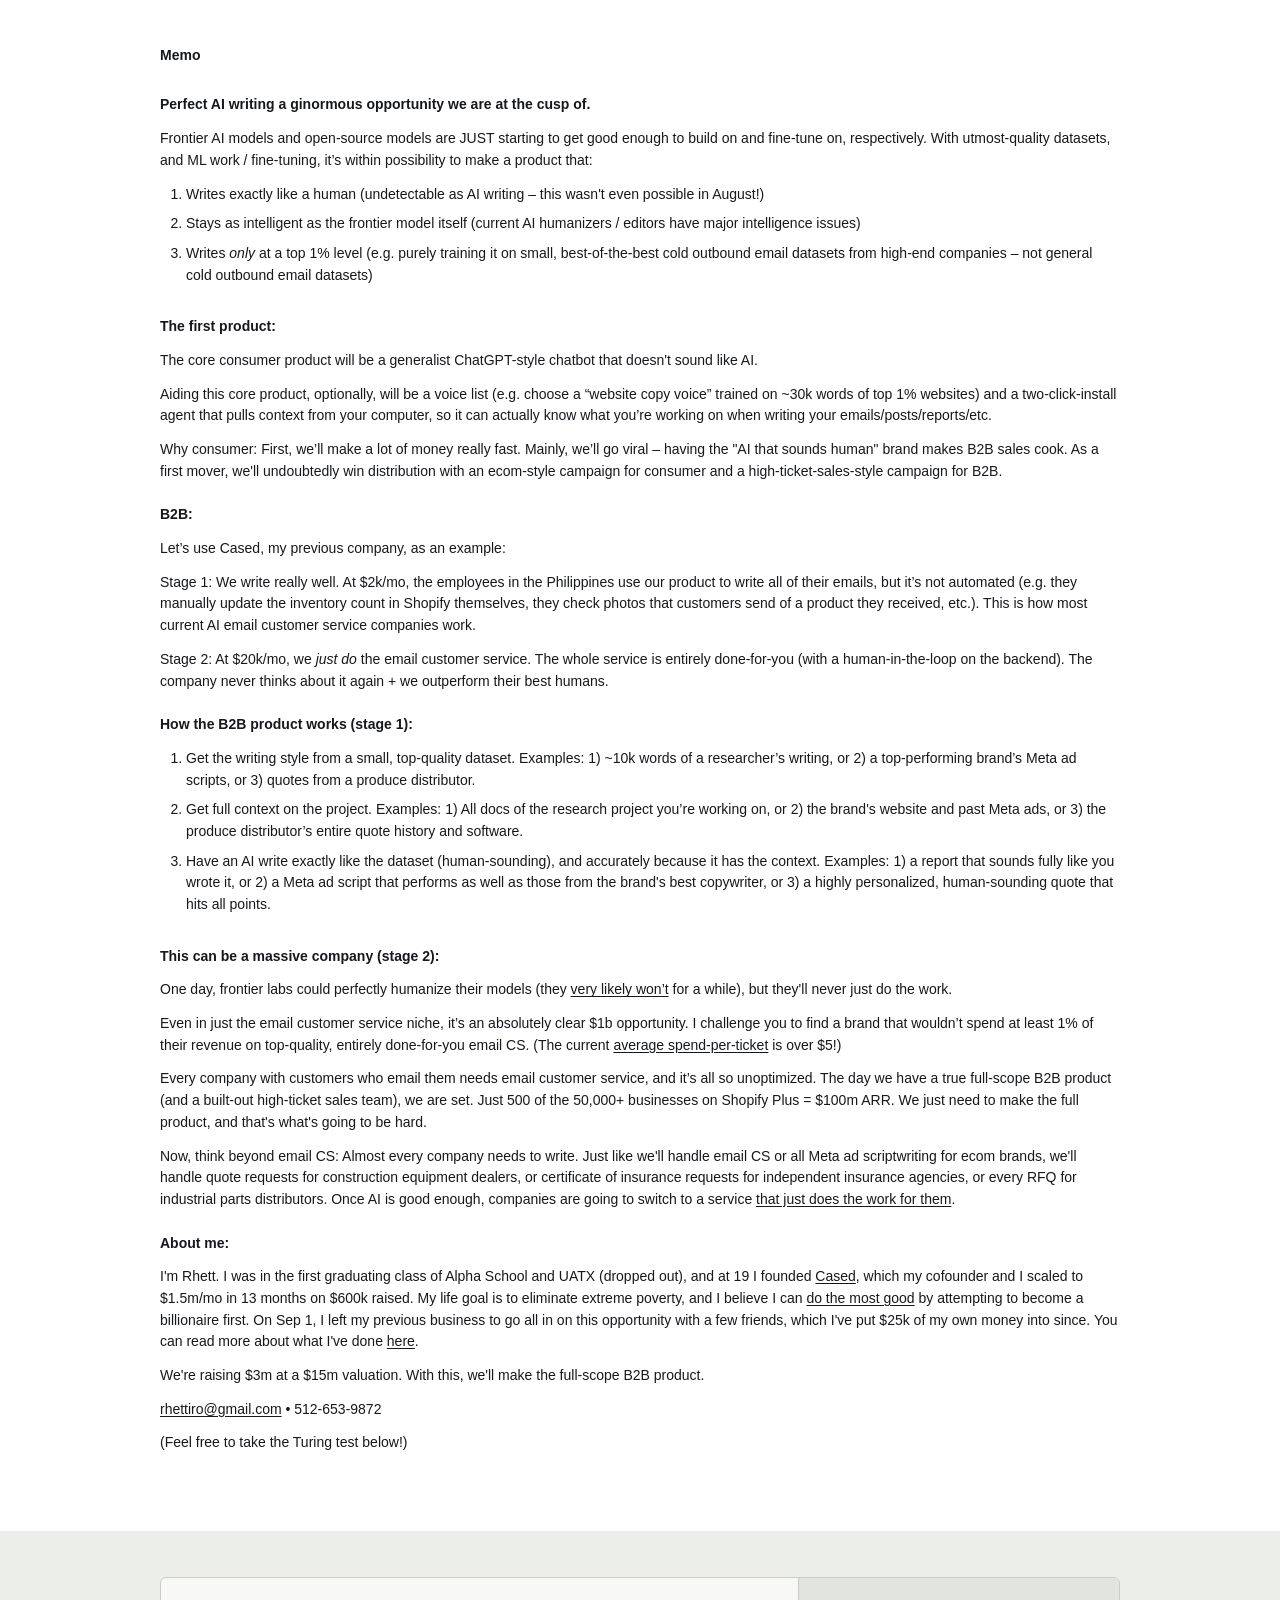
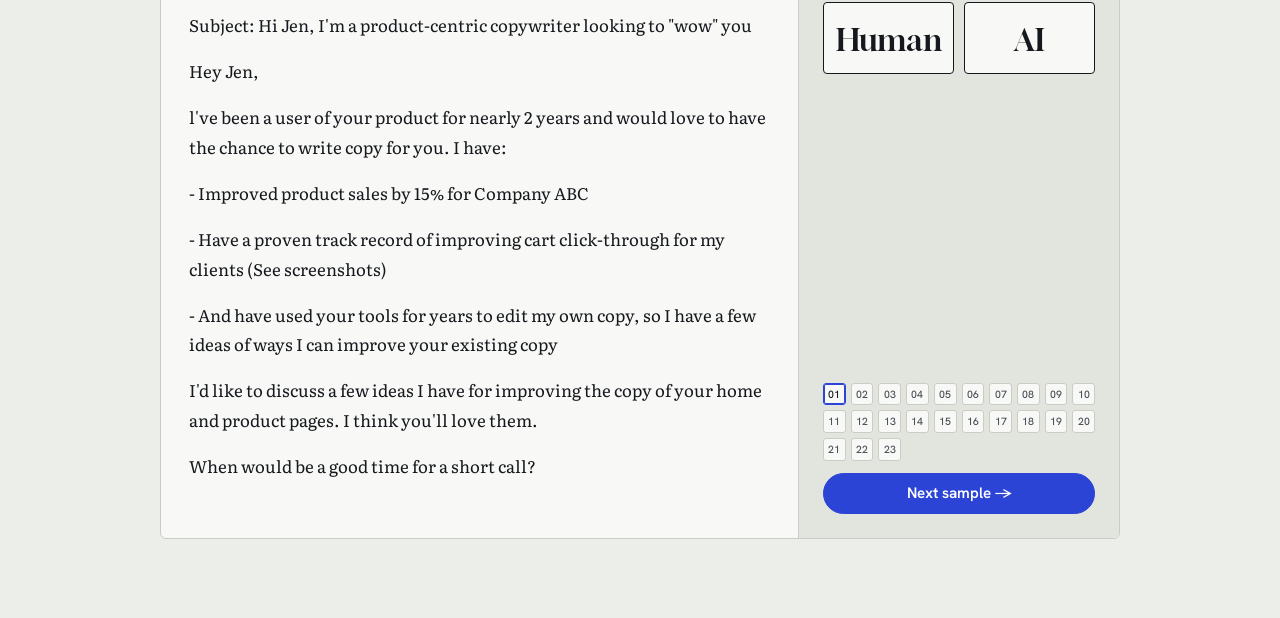
==== commit 5b117418: "Condense the beyond-email-CS paragraph Co-Authored-By: Claude Opus 5 <noreply@anthropic.com>" ====
--- a/index.html
+++ b/index.html
@@ -429,9 +429,7 @@
       <p>One day, frontier labs could perfectly humanize their models (they <a href="https://pangram.substack.com/p/no-llms-dont-just-mimic-human-text" target="_blank" rel="noopener">very likely won’t</a> for a while), but they'll never just do the work.</p>
       <p>Even in just the email customer service niche, it’s an absolutely clear $1b opportunity. I challenge you to find a brand that wouldn’t spend at least 1% of their revenue on top-quality, entirely done-for-you email CS. (The current <a href="https://www.ringly.io/blog/ecommerce-customer-service-cost-per-contact" target="_blank" rel="noopener">average spend-per-ticket</a> is over $5!)</p>
       <p>Every company with customers who email them needs email customer service, and it’s all so unoptimized. The day we have a true full-scope B2B product (and a built-out high-ticket sales team), we are set. Just 500 of the 50,000+ businesses on Shopify Plus = $100m ARR. We just need to make the full product, and that's what's going to be hard.</p>
-      <p>Now, think beyond email CS!</p>
-      <p>Almost every company needs to write. Just like we'll handle all email CS or all Meta ad scriptwriting for ecom brands, we'll handle all quote requests for construction equipment dealers, or certificate of insurance requests for independent insurance agencies, or every RFQ for industrial parts distributors.</p>
-      <p>If an AI writing-based service is good enough, all of these businesses (trucking companies, insurance agencies, property managers, etc.) will switch all at once to a service <a href="https://sequoiacap.com/article/services-the-new-software" target="_blank" rel="noopener">that just does the work for them</a>.</p>
+      <p>Now, think beyond email CS: Almost every company needs to write. Just like we'll handle email CS or all Meta ad scriptwriting for ecom brands, we'll handle quote requests for construction equipment dealers, or certificate of insurance requests for independent insurance agencies, or every RFQ for industrial parts distributors. Once AI is good enough, companies are going to switch to a service <a href="https://sequoiacap.com/article/services-the-new-software" target="_blank" rel="noopener">that just does the work for them</a>.</p>
       <h2>About me:</h2>
       <p>I'm Rhett. I was in the first graduating class of Alpha School and UATX (dropped out), and at 19 I founded <a href="https://ridecased.com/" target="_blank" rel="noopener">Cased</a>, which my cofounder and I scaled to $1.5m/mo in 13 months on $600k raised. My life goal is to eliminate extreme poverty, and I believe I can <a href="https://www.azquotes.com/quote/552298" target="_blank" rel="noopener">do the most good</a> by attempting to become a billionaire first. On Sep 1, I left my previous business to go all in on this opportunity with a few friends, which I've put $25k of my own money into since. You can read more about what I've done <a href="https://rhettjones.carrd.co/" target="_blank" rel="noopener">here</a>.</p>
       <p>We're raising $3m at a $15m valuation. With this, we'll make the full-scope B2B product.</p>
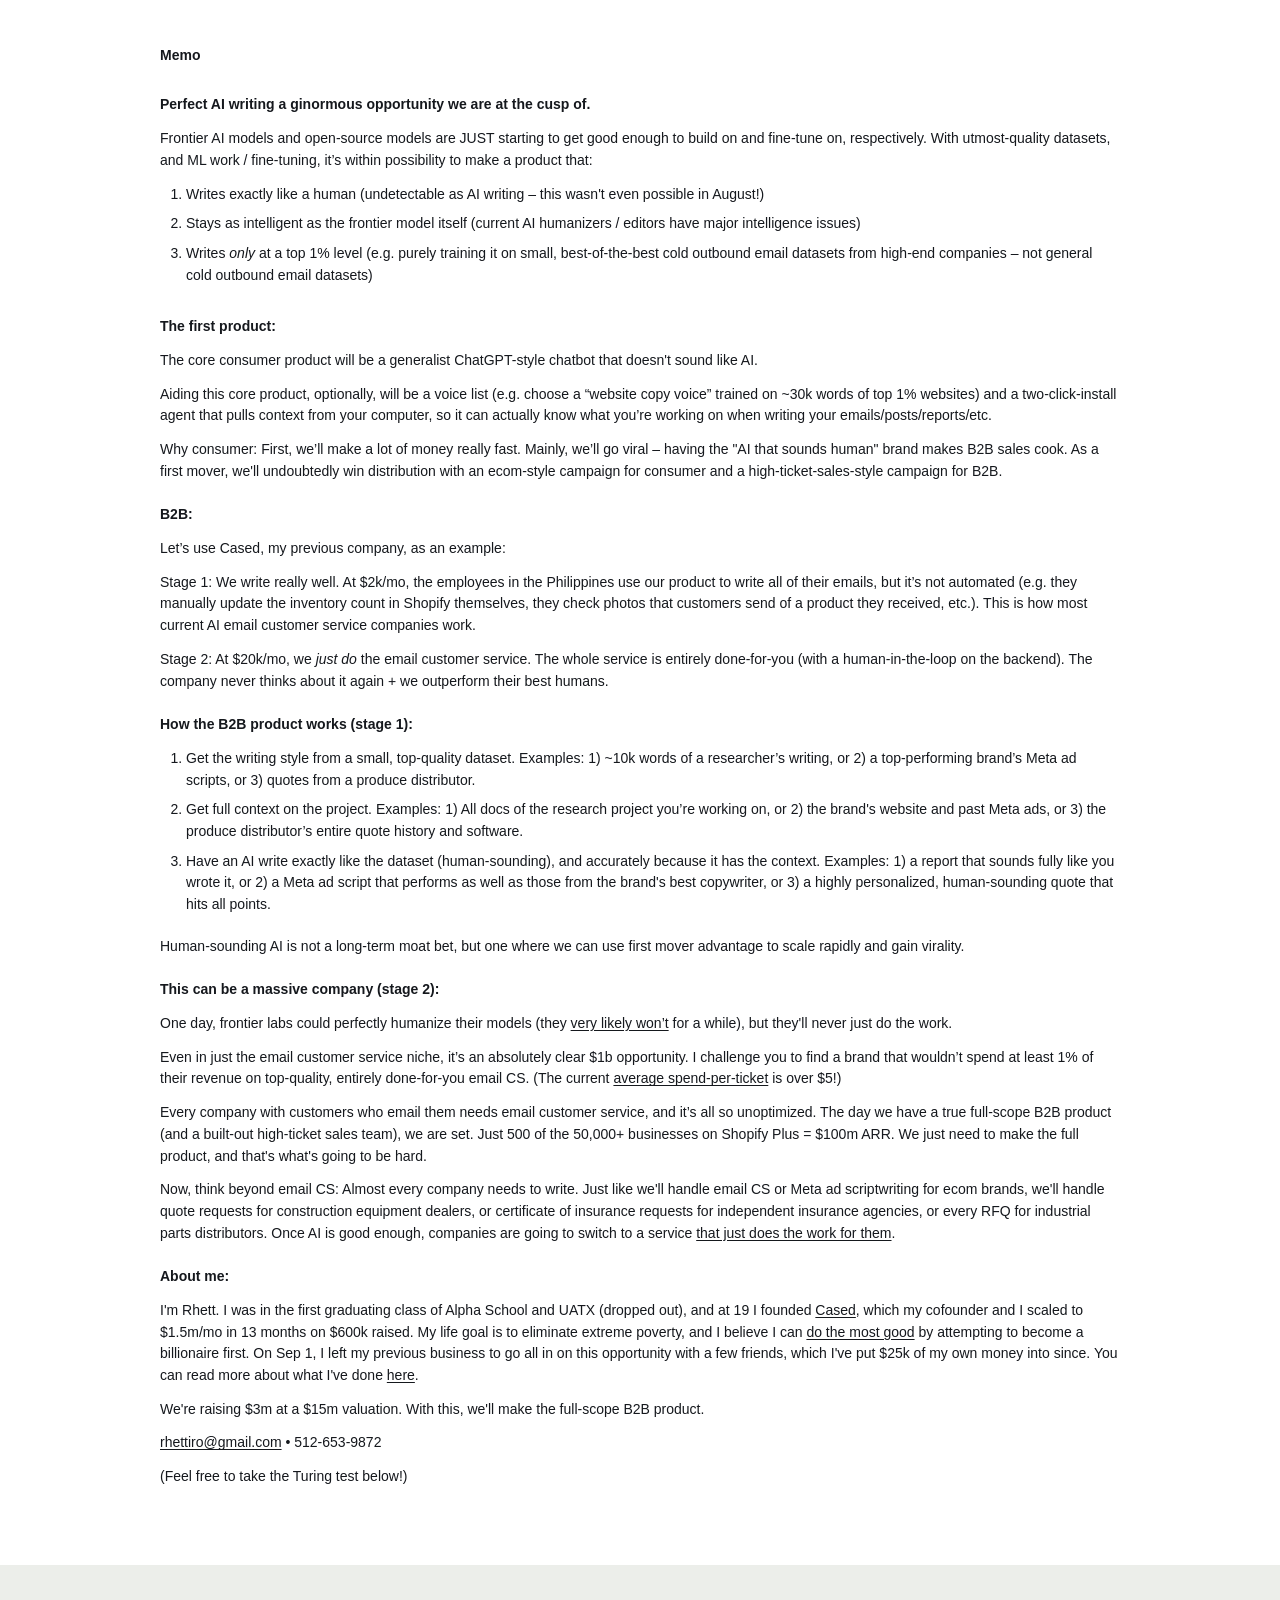
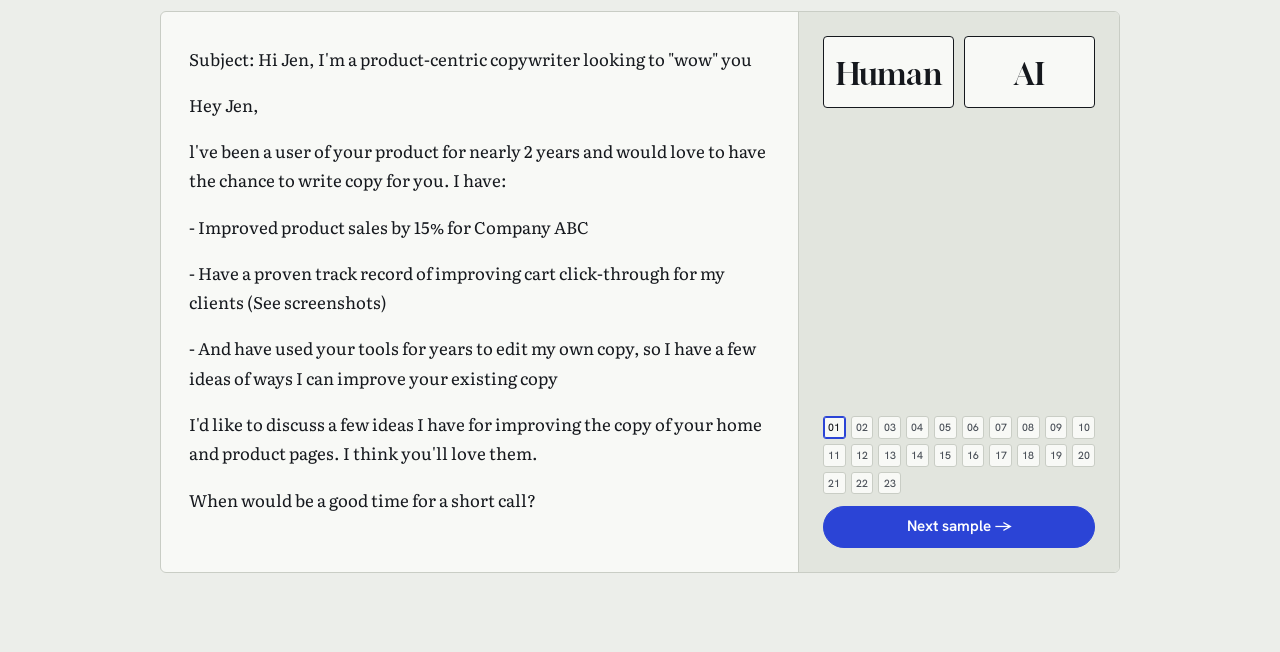
==== commit 97505d33: "Add the first-mover line; drop the last "all" Co-Authored-By: Claude Opus 5 <noreply@anthropic.com>" ====
--- a/index.html
+++ b/index.html
@@ -425,11 +425,12 @@
         <li>Get full context on the project. Examples: 1) All docs of the research project you’re working on, or 2) the brand's website and past Meta ads, or 3) the produce distributor’s entire quote history and software.</li>
         <li>Have an AI write exactly like the dataset (human-sounding), and accurately because it has the context. Examples: 1) a report that sounds fully like you wrote it, or 2) a Meta ad script that performs as well as those from the brand's best copywriter, or 3) a highly personalized, human-sounding quote that hits all points.</li>
       </ol>
+      <p>Human-sounding AI is not a long-term moat bet, but one where we can use first mover advantage to scale rapidly and gain virality.</p>
       <h2>This can be a massive company (stage 2):</h2>
       <p>One day, frontier labs could perfectly humanize their models (they <a href="https://pangram.substack.com/p/no-llms-dont-just-mimic-human-text" target="_blank" rel="noopener">very likely won’t</a> for a while), but they'll never just do the work.</p>
       <p>Even in just the email customer service niche, it’s an absolutely clear $1b opportunity. I challenge you to find a brand that wouldn’t spend at least 1% of their revenue on top-quality, entirely done-for-you email CS. (The current <a href="https://www.ringly.io/blog/ecommerce-customer-service-cost-per-contact" target="_blank" rel="noopener">average spend-per-ticket</a> is over $5!)</p>
       <p>Every company with customers who email them needs email customer service, and it’s all so unoptimized. The day we have a true full-scope B2B product (and a built-out high-ticket sales team), we are set. Just 500 of the 50,000+ businesses on Shopify Plus = $100m ARR. We just need to make the full product, and that's what's going to be hard.</p>
-      <p>Now, think beyond email CS: Almost every company needs to write. Just like we'll handle email CS or all Meta ad scriptwriting for ecom brands, we'll handle quote requests for construction equipment dealers, or certificate of insurance requests for independent insurance agencies, or every RFQ for industrial parts distributors. Once AI is good enough, companies are going to switch to a service <a href="https://sequoiacap.com/article/services-the-new-software" target="_blank" rel="noopener">that just does the work for them</a>.</p>
+      <p>Now, think beyond email CS: Almost every company needs to write. Just like we'll handle email CS or Meta ad scriptwriting for ecom brands, we'll handle quote requests for construction equipment dealers, or certificate of insurance requests for independent insurance agencies, or every RFQ for industrial parts distributors. Once AI is good enough, companies are going to switch to a service <a href="https://sequoiacap.com/article/services-the-new-software" target="_blank" rel="noopener">that just does the work for them</a>.</p>
       <h2>About me:</h2>
       <p>I'm Rhett. I was in the first graduating class of Alpha School and UATX (dropped out), and at 19 I founded <a href="https://ridecased.com/" target="_blank" rel="noopener">Cased</a>, which my cofounder and I scaled to $1.5m/mo in 13 months on $600k raised. My life goal is to eliminate extreme poverty, and I believe I can <a href="https://www.azquotes.com/quote/552298" target="_blank" rel="noopener">do the most good</a> by attempting to become a billionaire first. On Sep 1, I left my previous business to go all in on this opportunity with a few friends, which I've put $25k of my own money into since. You can read more about what I've done <a href="https://rhettjones.carrd.co/" target="_blank" rel="noopener">here</a>.</p>
       <p>We're raising $3m at a $15m valuation. With this, we'll make the full-scope B2B product.</p>
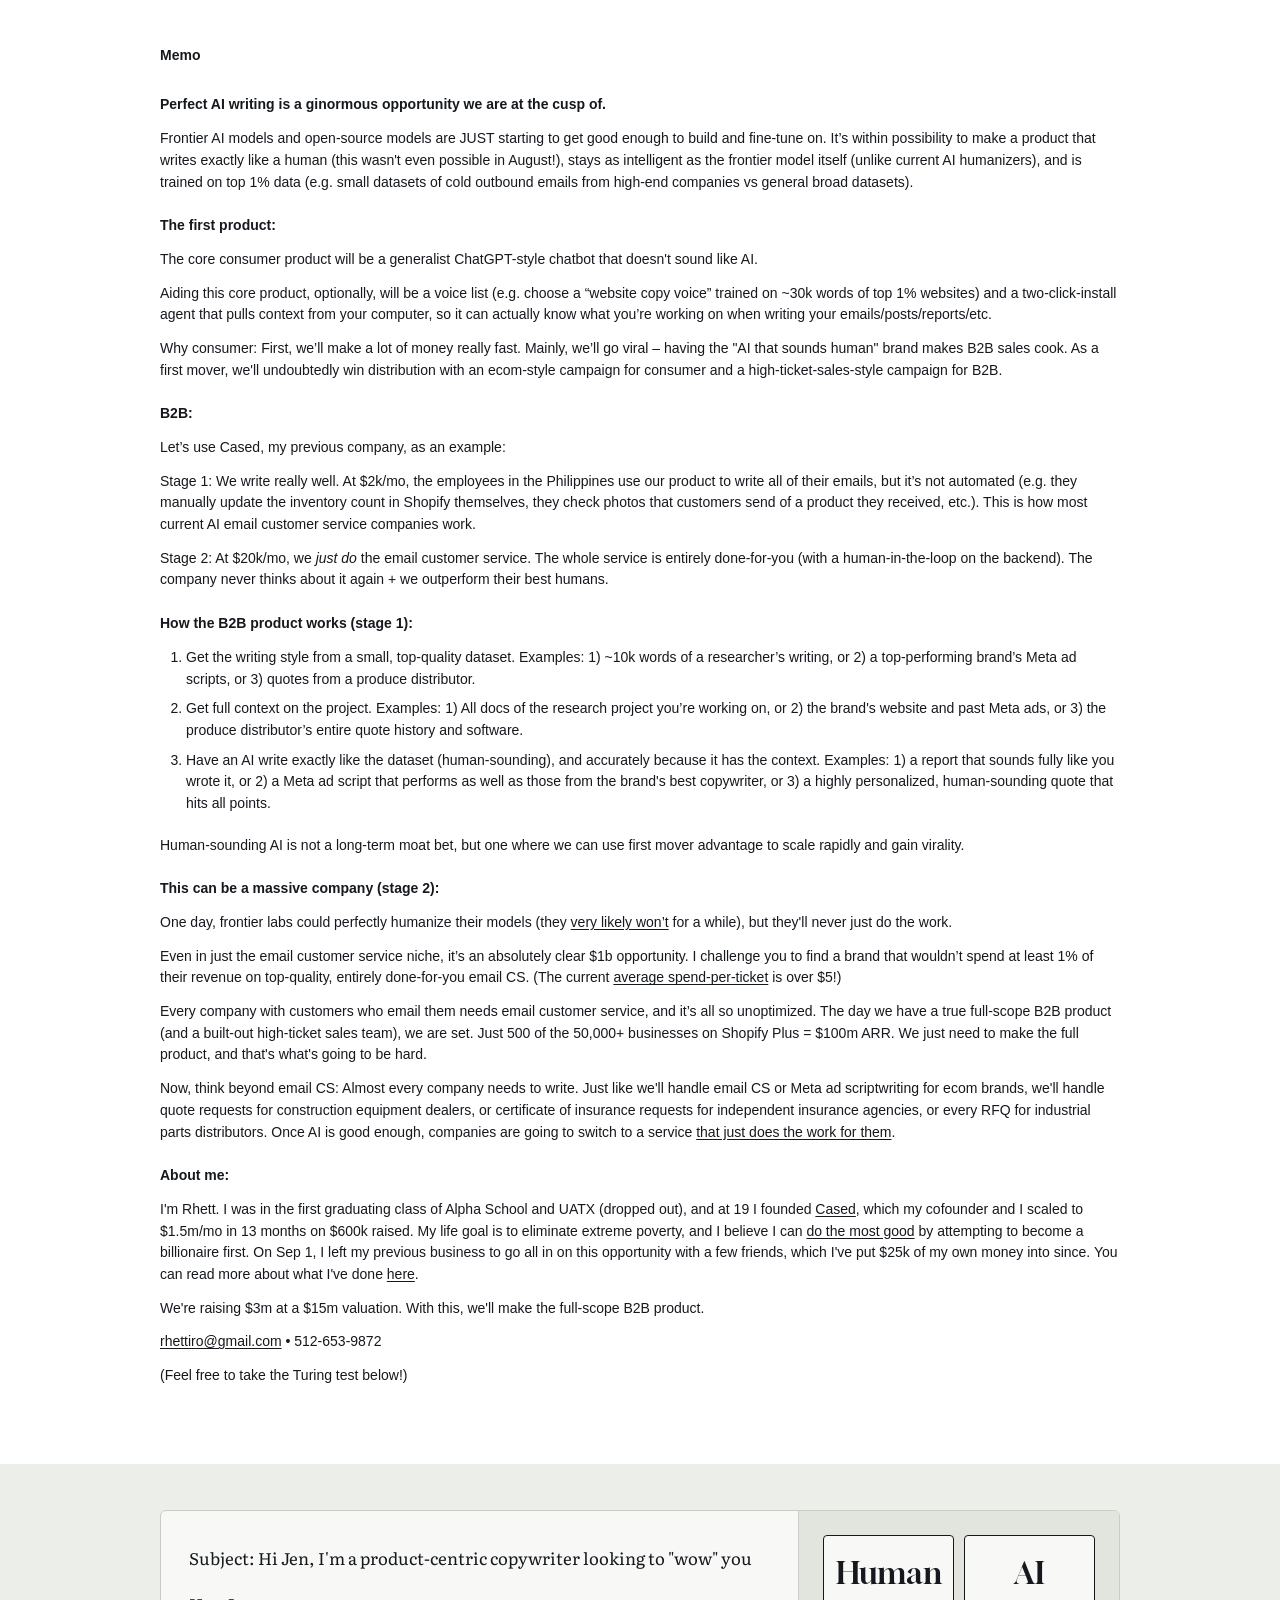
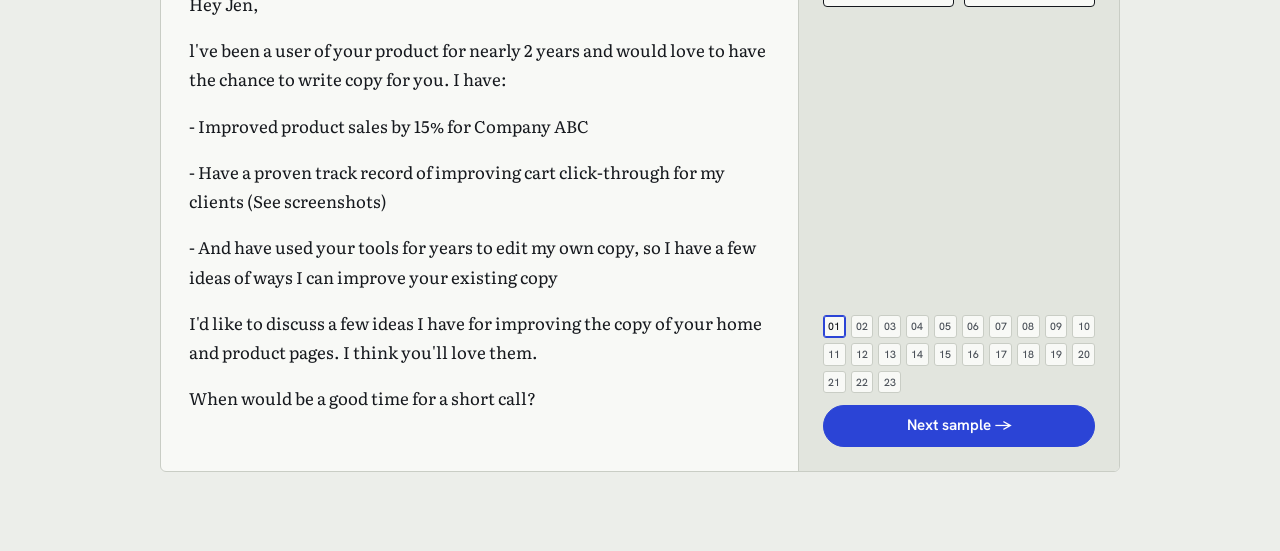
==== commit bc48cca2: "Sync the memo with the working doc Headline gains its verb, the three product criteria condense into" ====
--- a/index.html
+++ b/index.html
@@ -404,13 +404,8 @@
   <section class="memo-start">
     <div class="stack col">
       <p class="memo-mark">Memo</p>
-      <h1>Perfect AI writing a ginormous opportunity we are at the cusp of.</h1>
-      <p>Frontier AI models and open-source models are JUST starting to get good enough to build on and fine-tune on, respectively. With utmost-quality datasets, and ML work / fine-tuning, it’s within possibility to make a product that:</p>
-      <ol class="pipeline">
-        <li>Writes exactly like a human (undetectable as AI writing – this wasn't even possible in August!)</li>
-        <li>Stays as intelligent as the frontier model itself (current AI humanizers / editors have major intelligence issues)</li>
-        <li>Writes <em>only</em> at a top 1% level (e.g. purely training it on small, best-of-the-best cold outbound email datasets from high-end companies – not general cold outbound email datasets)</li>
-      </ol>
+      <h1>Perfect AI writing is a ginormous opportunity we are at the cusp of.</h1>
+      <p>Frontier AI models and open-source models are JUST starting to get good enough to build and fine-tune on. It’s within possibility to make a product that writes exactly like a human (this wasn't even possible in August!), stays as intelligent as the frontier model itself (unlike current AI humanizers), and is trained on top 1% data (e.g. small datasets of cold outbound emails from high-end companies vs general broad datasets).</p>
       <h2>The first product:</h2>
       <p>The core consumer product will be a generalist ChatGPT-style chatbot that doesn't sound like AI.</p>
       <p>Aiding this core product, optionally, will be a voice list (e.g. choose a “website copy voice” trained on ~30k words of top 1% websites) and a two-click-install agent that pulls context from your computer, so it can actually know what you’re working on when writing your emails/posts/reports/etc.</p>
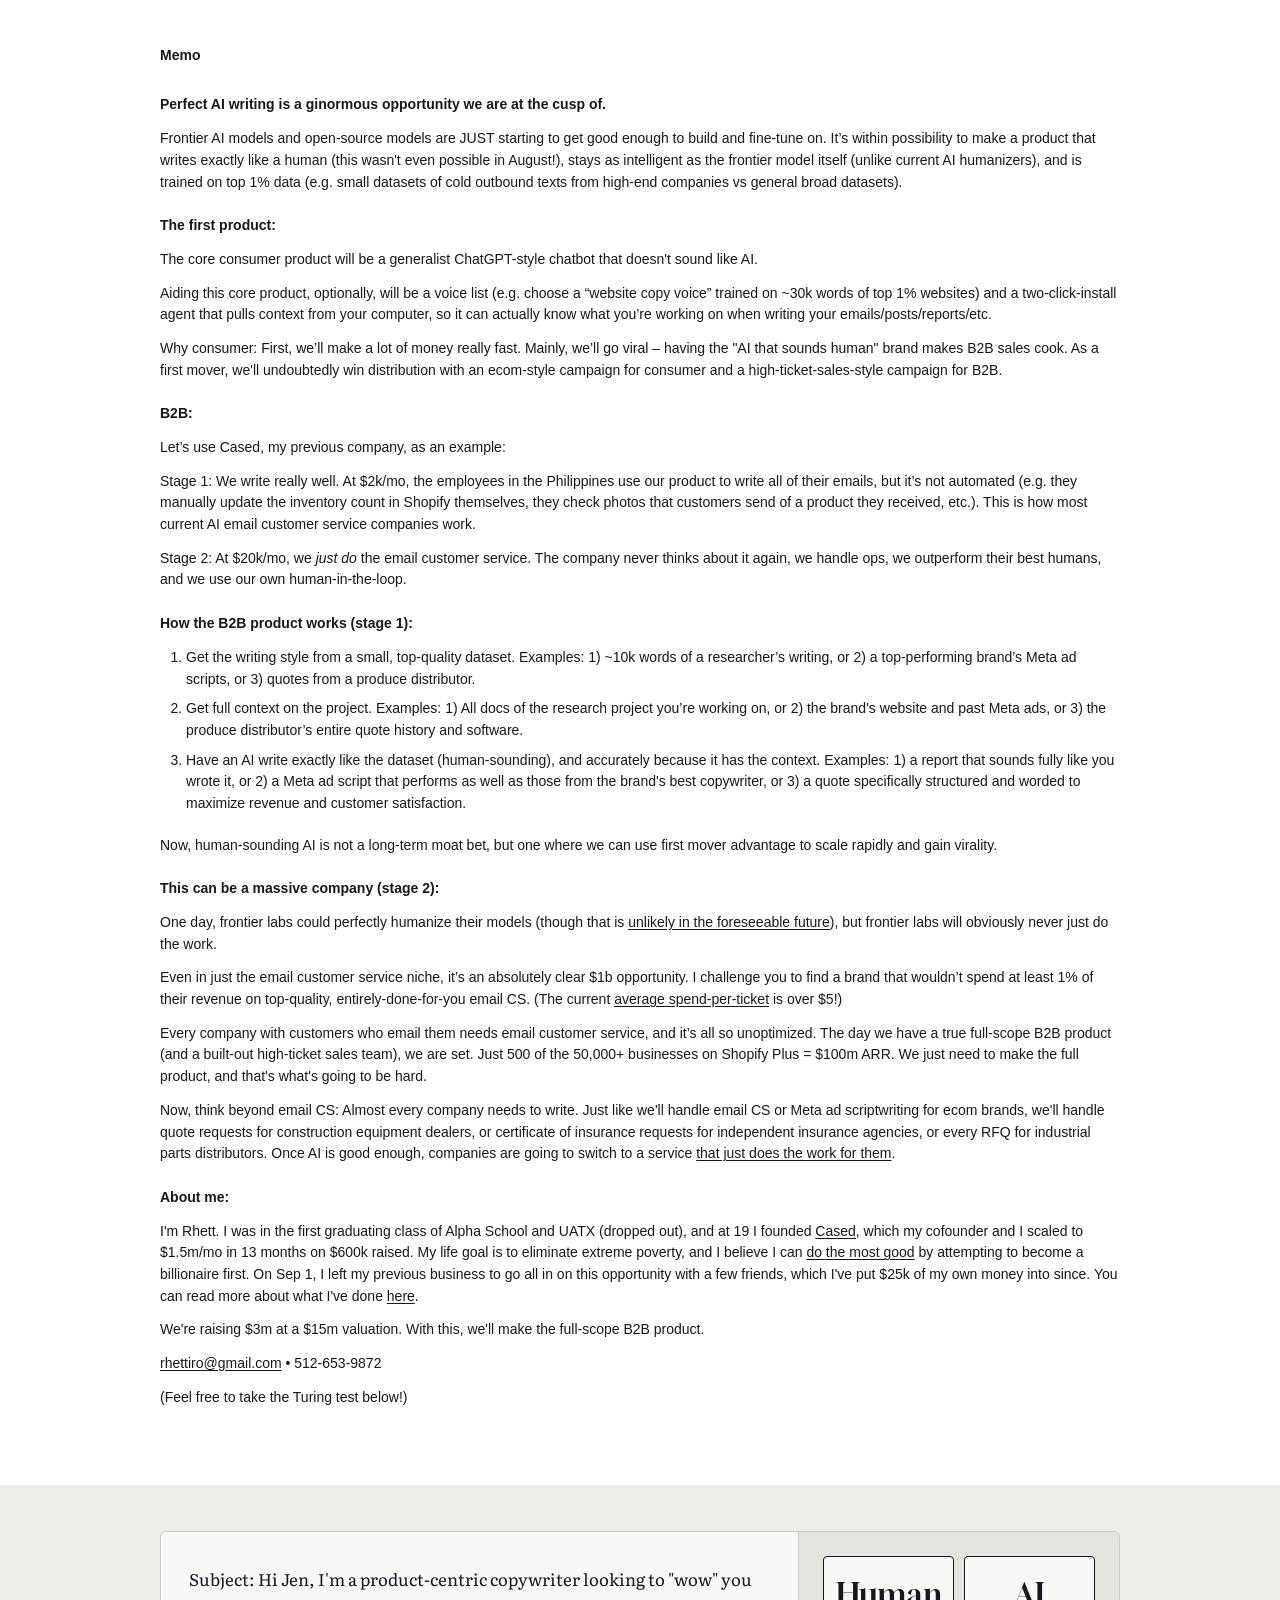
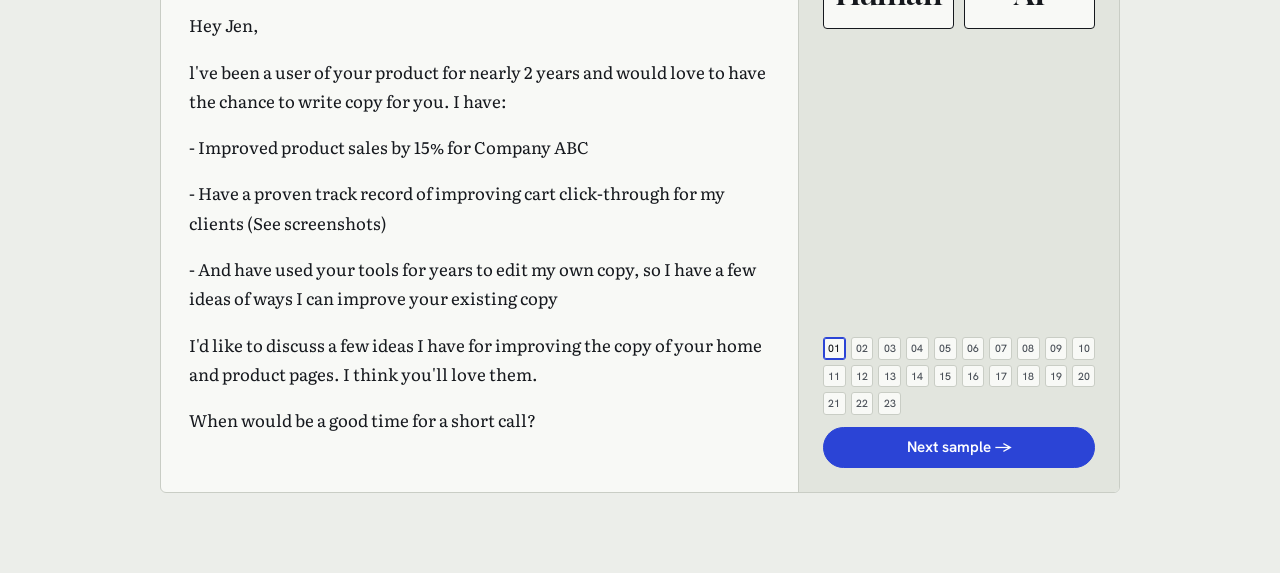
==== commit c7836dbe: "Sync the memo with the doc; add the sync script Stage 2 rewritten, "Now," added to the moat line, fr" ====
--- a/index.html
+++ b/index.html
@@ -405,7 +405,7 @@
     <div class="stack col">
       <p class="memo-mark">Memo</p>
       <h1>Perfect AI writing is a ginormous opportunity we are at the cusp of.</h1>
-      <p>Frontier AI models and open-source models are JUST starting to get good enough to build and fine-tune on. It’s within possibility to make a product that writes exactly like a human (this wasn't even possible in August!), stays as intelligent as the frontier model itself (unlike current AI humanizers), and is trained on top 1% data (e.g. small datasets of cold outbound emails from high-end companies vs general broad datasets).</p>
+      <p>Frontier AI models and open-source models are JUST starting to get good enough to build and fine-tune on. It’s within possibility to make a product that writes exactly like a human (this wasn't even possible in August!), stays as intelligent as the frontier model itself (unlike current AI humanizers), and is trained on top 1% data (e.g. small datasets of cold outbound texts from high-end companies vs general broad datasets).</p>
       <h2>The first product:</h2>
       <p>The core consumer product will be a generalist ChatGPT-style chatbot that doesn't sound like AI.</p>
       <p>Aiding this core product, optionally, will be a voice list (e.g. choose a “website copy voice” trained on ~30k words of top 1% websites) and a two-click-install agent that pulls context from your computer, so it can actually know what you’re working on when writing your emails/posts/reports/etc.</p>
@@ -413,17 +413,17 @@
       <h2>B2B:</h2>
       <p>Let’s use Cased, my previous company, as an example:</p>
       <p>Stage 1: We write really well. At $2k/mo, the employees in the Philippines use our product to write all of their emails, but it’s not automated (e.g. they manually update the inventory count in Shopify themselves, they check photos that customers send of a product they received, etc.). This is how most current AI email customer service companies work.</p>
-      <p>Stage 2: At $20k/mo, we <em>just do</em> the email customer service. The whole service is entirely done-for-you (with a human-in-the-loop on the backend). The company never thinks about it again + we outperform their best humans.</p>
+      <p>Stage 2: At $20k/mo, we <em>just do</em> the email customer service. The company never thinks about it again, we handle ops, we outperform their best humans, and we use our own human-in-the-loop.</p>
       <h2>How the B2B product works (stage 1):</h2>
       <ol class="pipeline">
         <li>Get the writing style from a small, top-quality dataset. Examples: 1) ~10k words of a researcher’s writing, or 2) a top-performing brand’s Meta ad scripts, or 3) quotes from a produce distributor.</li>
         <li>Get full context on the project. Examples: 1) All docs of the research project you’re working on, or 2) the brand's website and past Meta ads, or 3) the produce distributor’s entire quote history and software.</li>
-        <li>Have an AI write exactly like the dataset (human-sounding), and accurately because it has the context. Examples: 1) a report that sounds fully like you wrote it, or 2) a Meta ad script that performs as well as those from the brand's best copywriter, or 3) a highly personalized, human-sounding quote that hits all points.</li>
+        <li>Have an AI write exactly like the dataset (human-sounding), and accurately because it has the context. Examples: 1) a report that sounds fully like you wrote it, or 2) a Meta ad script that performs as well as those from the brand's best copywriter, or 3) a quote specifically structured and worded to maximize revenue and customer satisfaction.</li>
       </ol>
-      <p>Human-sounding AI is not a long-term moat bet, but one where we can use first mover advantage to scale rapidly and gain virality.</p>
+      <p>Now, human-sounding AI is not a long-term moat bet, but one where we can use first mover advantage to scale rapidly and gain virality.</p>
       <h2>This can be a massive company (stage 2):</h2>
-      <p>One day, frontier labs could perfectly humanize their models (they <a href="https://pangram.substack.com/p/no-llms-dont-just-mimic-human-text" target="_blank" rel="noopener">very likely won’t</a> for a while), but they'll never just do the work.</p>
-      <p>Even in just the email customer service niche, it’s an absolutely clear $1b opportunity. I challenge you to find a brand that wouldn’t spend at least 1% of their revenue on top-quality, entirely done-for-you email CS. (The current <a href="https://www.ringly.io/blog/ecommerce-customer-service-cost-per-contact" target="_blank" rel="noopener">average spend-per-ticket</a> is over $5!)</p>
+      <p>One day, frontier labs could perfectly humanize their models (though that is <a href="https://pangram.substack.com/p/no-llms-dont-just-mimic-human-text" target="_blank" rel="noopener">unlikely in the foreseeable future</a>), but frontier labs will obviously never just do the work.</p>
+      <p>Even in just the email customer service niche, it’s an absolutely clear $1b opportunity. I challenge you to find a brand that wouldn’t spend at least 1% of their revenue on top-quality, entirely-done-for-you email CS. (The current <a href="https://www.ringly.io/blog/ecommerce-customer-service-cost-per-contact" target="_blank" rel="noopener">average spend-per-ticket</a> is over $5!)</p>
       <p>Every company with customers who email them needs email customer service, and it’s all so unoptimized. The day we have a true full-scope B2B product (and a built-out high-ticket sales team), we are set. Just 500 of the 50,000+ businesses on Shopify Plus = $100m ARR. We just need to make the full product, and that's what's going to be hard.</p>
       <p>Now, think beyond email CS: Almost every company needs to write. Just like we'll handle email CS or Meta ad scriptwriting for ecom brands, we'll handle quote requests for construction equipment dealers, or certificate of insurance requests for independent insurance agencies, or every RFQ for industrial parts distributors. Once AI is good enough, companies are going to switch to a service <a href="https://sequoiacap.com/article/services-the-new-software" target="_blank" rel="noopener">that just does the work for them</a>.</p>
       <h2>About me:</h2>
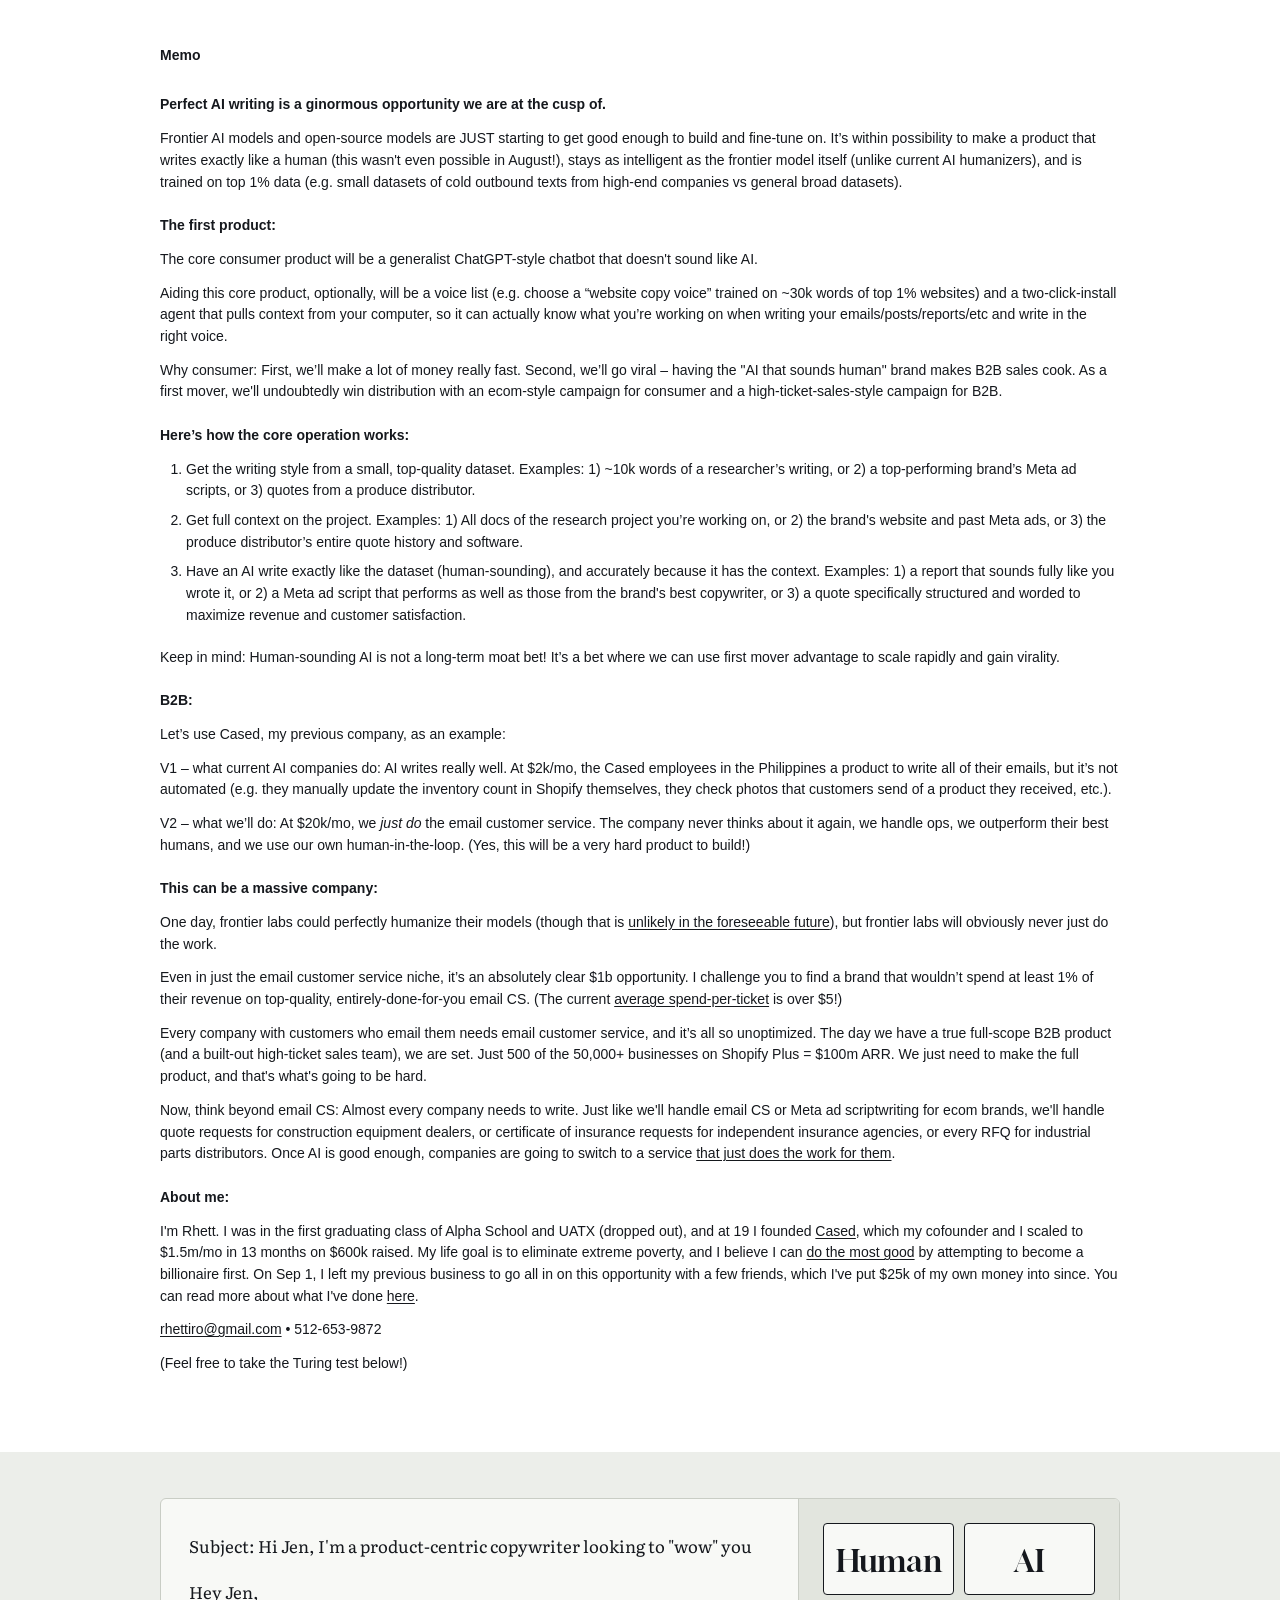
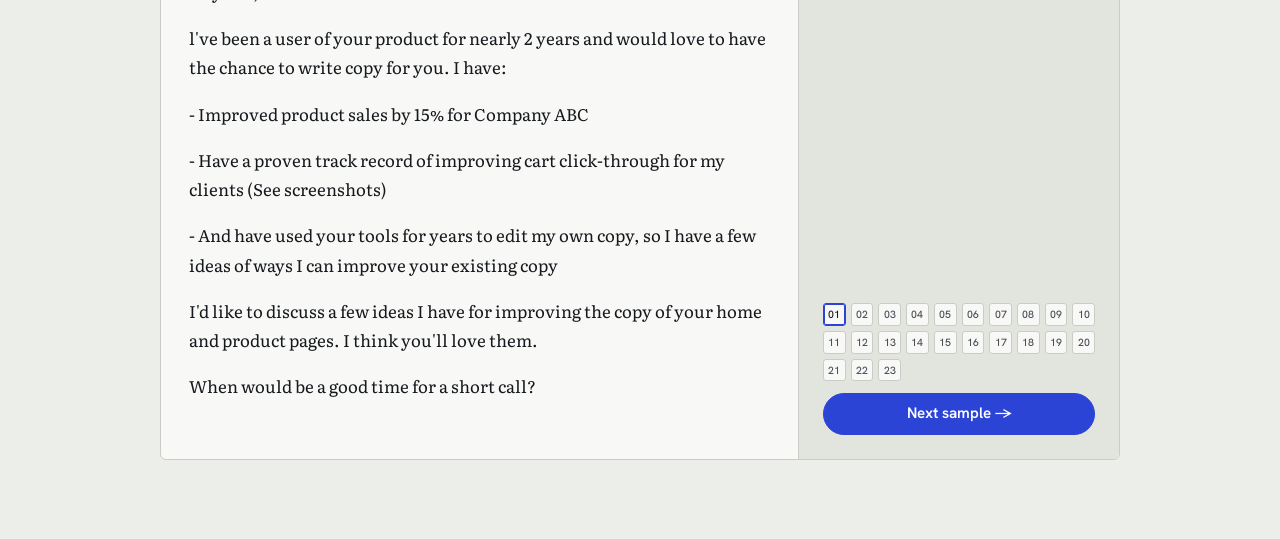
==== commit 3ac757f4: "Sync the memo: reordered sections, V1/V2 framing, raise line dropped Pipeline section moves ahead of" ====
--- a/index.html
+++ b/index.html
@@ -408,27 +408,26 @@
       <p>Frontier AI models and open-source models are JUST starting to get good enough to build and fine-tune on. It’s within possibility to make a product that writes exactly like a human (this wasn't even possible in August!), stays as intelligent as the frontier model itself (unlike current AI humanizers), and is trained on top 1% data (e.g. small datasets of cold outbound texts from high-end companies vs general broad datasets).</p>
       <h2>The first product:</h2>
       <p>The core consumer product will be a generalist ChatGPT-style chatbot that doesn't sound like AI.</p>
-      <p>Aiding this core product, optionally, will be a voice list (e.g. choose a “website copy voice” trained on ~30k words of top 1% websites) and a two-click-install agent that pulls context from your computer, so it can actually know what you’re working on when writing your emails/posts/reports/etc.</p>
-      <p>Why consumer: First, we’ll make a lot of money really fast. Mainly, we’ll go viral – having the "AI that sounds human" brand makes B2B sales cook. As a first mover, we'll undoubtedly win distribution with an ecom-style campaign for consumer and a high-ticket-sales-style campaign for B2B.</p>
-      <h2>B2B:</h2>
-      <p>Let’s use Cased, my previous company, as an example:</p>
-      <p>Stage 1: We write really well. At $2k/mo, the employees in the Philippines use our product to write all of their emails, but it’s not automated (e.g. they manually update the inventory count in Shopify themselves, they check photos that customers send of a product they received, etc.). This is how most current AI email customer service companies work.</p>
-      <p>Stage 2: At $20k/mo, we <em>just do</em> the email customer service. The company never thinks about it again, we handle ops, we outperform their best humans, and we use our own human-in-the-loop.</p>
-      <h2>How the B2B product works (stage 1):</h2>
+      <p>Aiding this core product, optionally, will be a voice list (e.g. choose a “website copy voice” trained on ~30k words of top 1% websites) and a two-click-install agent that pulls context from your computer, so it can actually know what you’re working on when writing your emails/posts/reports/etc and write in the right voice.</p>
+      <p>Why consumer: First, we’ll make a lot of money really fast. Second, we’ll go viral – having the "AI that sounds human" brand makes B2B sales cook. As a first mover, we'll undoubtedly win distribution with an ecom-style campaign for consumer and a high-ticket-sales-style campaign for B2B.</p>
+      <h2>Here’s how the core operation works:</h2>
       <ol class="pipeline">
         <li>Get the writing style from a small, top-quality dataset. Examples: 1) ~10k words of a researcher’s writing, or 2) a top-performing brand’s Meta ad scripts, or 3) quotes from a produce distributor.</li>
         <li>Get full context on the project. Examples: 1) All docs of the research project you’re working on, or 2) the brand's website and past Meta ads, or 3) the produce distributor’s entire quote history and software.</li>
         <li>Have an AI write exactly like the dataset (human-sounding), and accurately because it has the context. Examples: 1) a report that sounds fully like you wrote it, or 2) a Meta ad script that performs as well as those from the brand's best copywriter, or 3) a quote specifically structured and worded to maximize revenue and customer satisfaction.</li>
       </ol>
-      <p>Now, human-sounding AI is not a long-term moat bet, but one where we can use first mover advantage to scale rapidly and gain virality.</p>
-      <h2>This can be a massive company (stage 2):</h2>
+      <p>Keep in mind: Human-sounding AI is not a long-term moat bet! It’s a bet where we can use first mover advantage to scale rapidly and gain virality.</p>
+      <h2>B2B:</h2>
+      <p>Let’s use Cased, my previous company, as an example:</p>
+      <p>V1 – what current AI companies do: AI writes really well. At $2k/mo, the Cased employees in the Philippines a product to write all of their emails, but it’s not automated (e.g. they manually update the inventory count in Shopify themselves, they check photos that customers send of a product they received, etc.).</p>
+      <p>V2 – what we’ll do: At $20k/mo, we <em>just do</em> the email customer service. The company never thinks about it again, we handle ops, we outperform their best humans, and we use our own human-in-the-loop. (Yes, this will be a very hard product to build!)</p>
+      <h2>This can be a massive company:</h2>
       <p>One day, frontier labs could perfectly humanize their models (though that is <a href="https://pangram.substack.com/p/no-llms-dont-just-mimic-human-text" target="_blank" rel="noopener">unlikely in the foreseeable future</a>), but frontier labs will obviously never just do the work.</p>
       <p>Even in just the email customer service niche, it’s an absolutely clear $1b opportunity. I challenge you to find a brand that wouldn’t spend at least 1% of their revenue on top-quality, entirely-done-for-you email CS. (The current <a href="https://www.ringly.io/blog/ecommerce-customer-service-cost-per-contact" target="_blank" rel="noopener">average spend-per-ticket</a> is over $5!)</p>
       <p>Every company with customers who email them needs email customer service, and it’s all so unoptimized. The day we have a true full-scope B2B product (and a built-out high-ticket sales team), we are set. Just 500 of the 50,000+ businesses on Shopify Plus = $100m ARR. We just need to make the full product, and that's what's going to be hard.</p>
       <p>Now, think beyond email CS: Almost every company needs to write. Just like we'll handle email CS or Meta ad scriptwriting for ecom brands, we'll handle quote requests for construction equipment dealers, or certificate of insurance requests for independent insurance agencies, or every RFQ for industrial parts distributors. Once AI is good enough, companies are going to switch to a service <a href="https://sequoiacap.com/article/services-the-new-software" target="_blank" rel="noopener">that just does the work for them</a>.</p>
       <h2>About me:</h2>
       <p>I'm Rhett. I was in the first graduating class of Alpha School and UATX (dropped out), and at 19 I founded <a href="https://ridecased.com/" target="_blank" rel="noopener">Cased</a>, which my cofounder and I scaled to $1.5m/mo in 13 months on $600k raised. My life goal is to eliminate extreme poverty, and I believe I can <a href="https://www.azquotes.com/quote/552298" target="_blank" rel="noopener">do the most good</a> by attempting to become a billionaire first. On Sep 1, I left my previous business to go all in on this opportunity with a few friends, which I've put $25k of my own money into since. You can read more about what I've done <a href="https://rhettjones.carrd.co/" target="_blank" rel="noopener">here</a>.</p>
-      <p>We're raising $3m at a $15m valuation. With this, we'll make the full-scope B2B product.</p>
       <p><a href="mailto:rhettiro@gmail.com">rhettiro@gmail.com</a> • 512-653-9872</p>
       <p>(Feel free to take the Turing test below!)</p>
     </div>
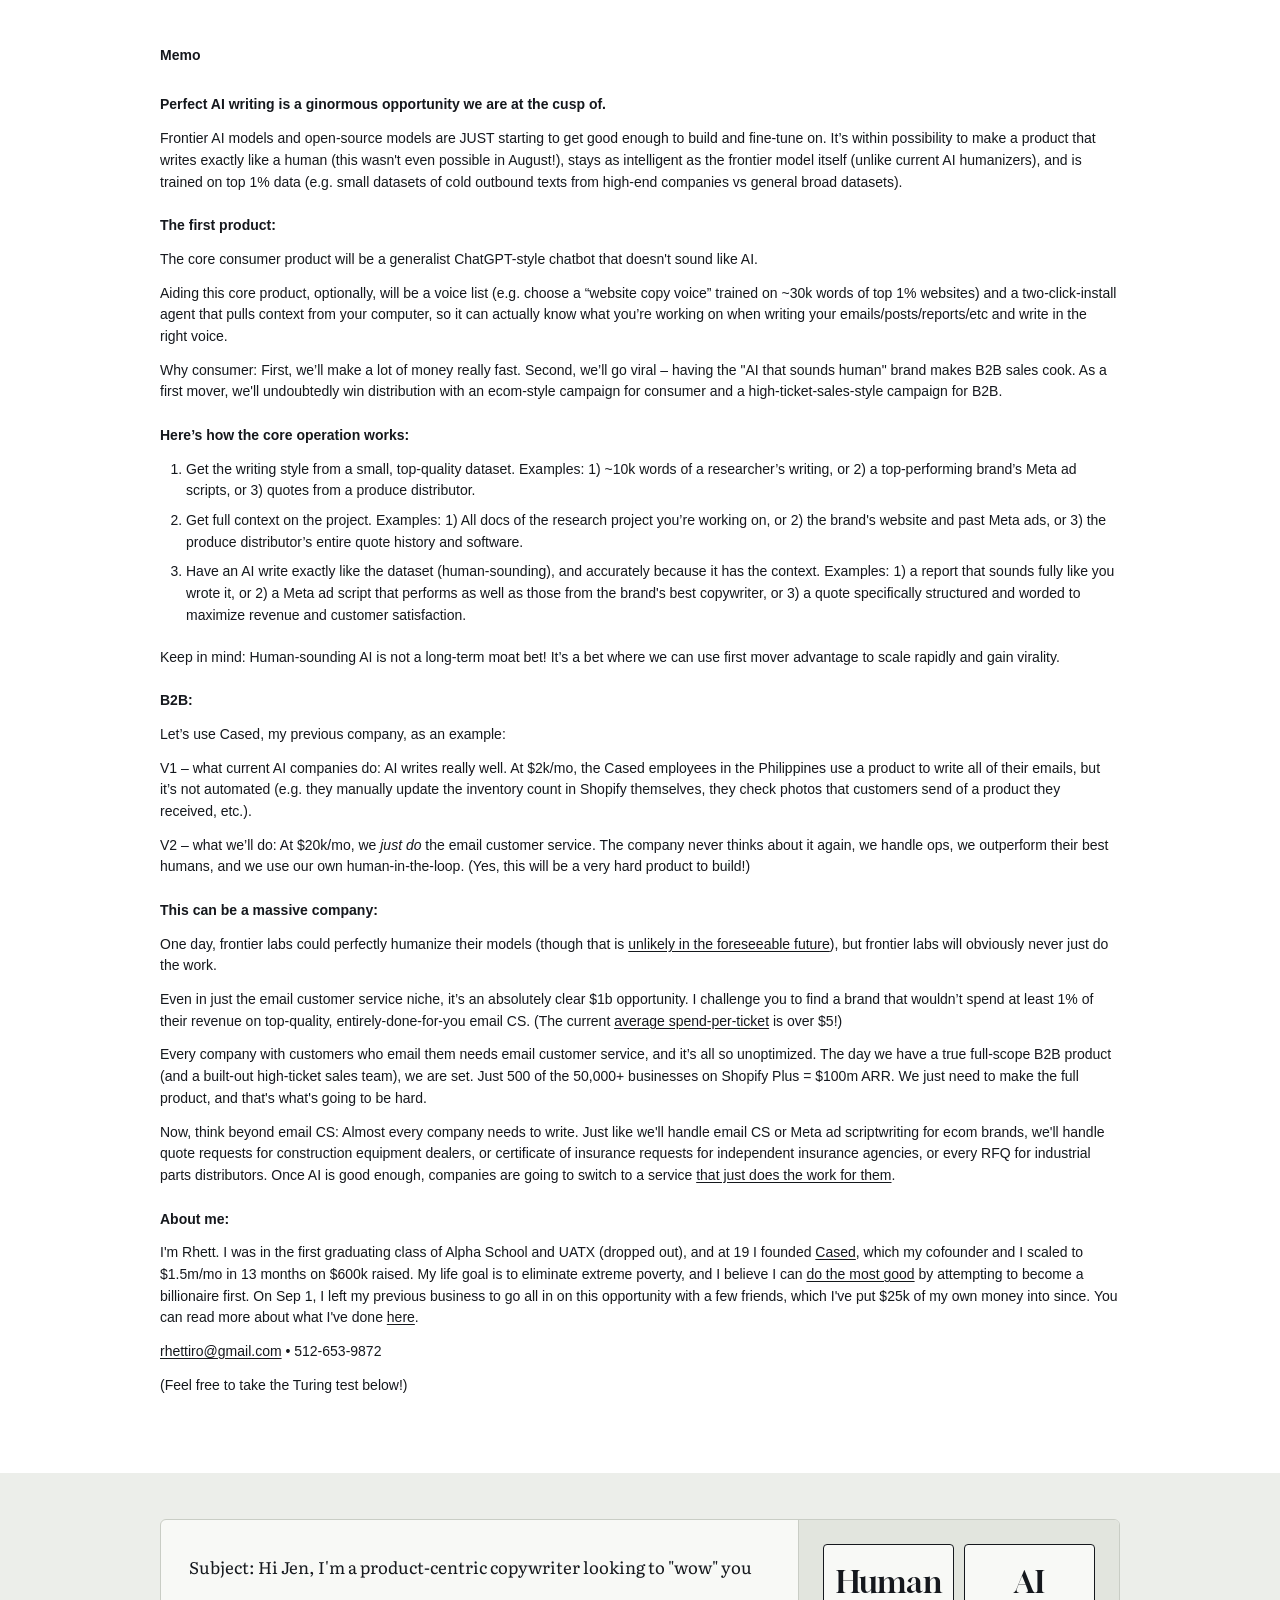
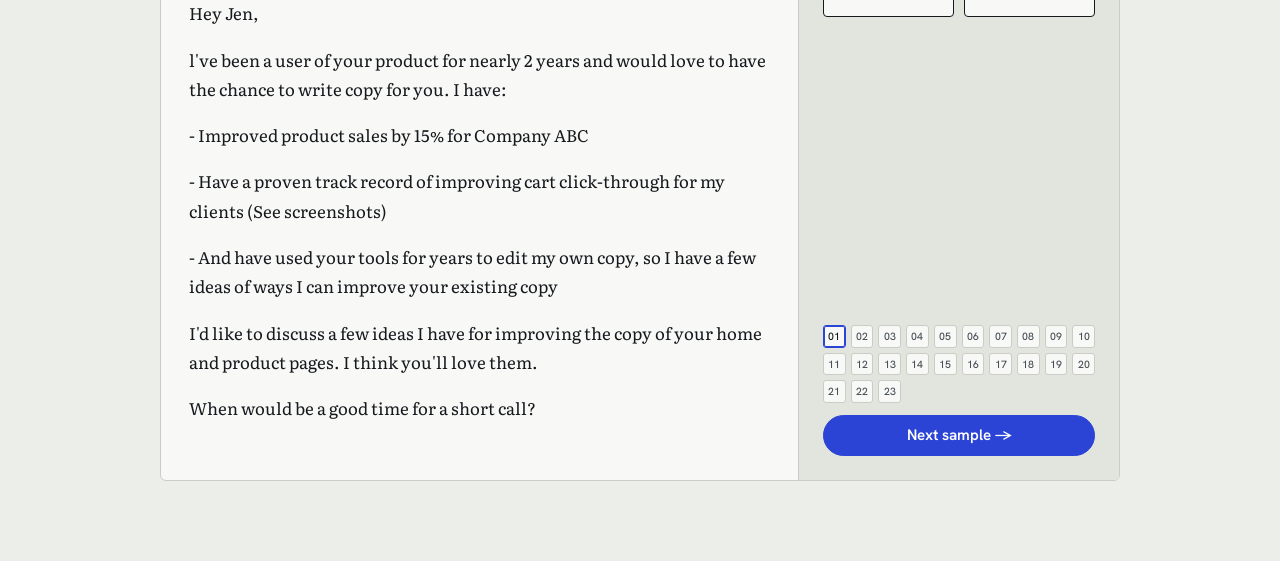
==== commit 14efbd7f: "Add the missing "use" in the V1 line Co-Authored-By: Claude Opus 5 <noreply@anthropic.com>" ====
--- a/index.html
+++ b/index.html
@@ -419,7 +419,7 @@
       <p>Keep in mind: Human-sounding AI is not a long-term moat bet! It’s a bet where we can use first mover advantage to scale rapidly and gain virality.</p>
       <h2>B2B:</h2>
       <p>Let’s use Cased, my previous company, as an example:</p>
-      <p>V1 – what current AI companies do: AI writes really well. At $2k/mo, the Cased employees in the Philippines a product to write all of their emails, but it’s not automated (e.g. they manually update the inventory count in Shopify themselves, they check photos that customers send of a product they received, etc.).</p>
+      <p>V1 – what current AI companies do: AI writes really well. At $2k/mo, the Cased employees in the Philippines use a product to write all of their emails, but it’s not automated (e.g. they manually update the inventory count in Shopify themselves, they check photos that customers send of a product they received, etc.).</p>
       <p>V2 – what we’ll do: At $20k/mo, we <em>just do</em> the email customer service. The company never thinks about it again, we handle ops, we outperform their best humans, and we use our own human-in-the-loop. (Yes, this will be a very hard product to build!)</p>
       <h2>This can be a massive company:</h2>
       <p>One day, frontier labs could perfectly humanize their models (though that is <a href="https://pangram.substack.com/p/no-llms-dont-just-mimic-human-text" target="_blank" rel="noopener">unlikely in the foreseeable future</a>), but frontier labs will obviously never just do the work.</p>
